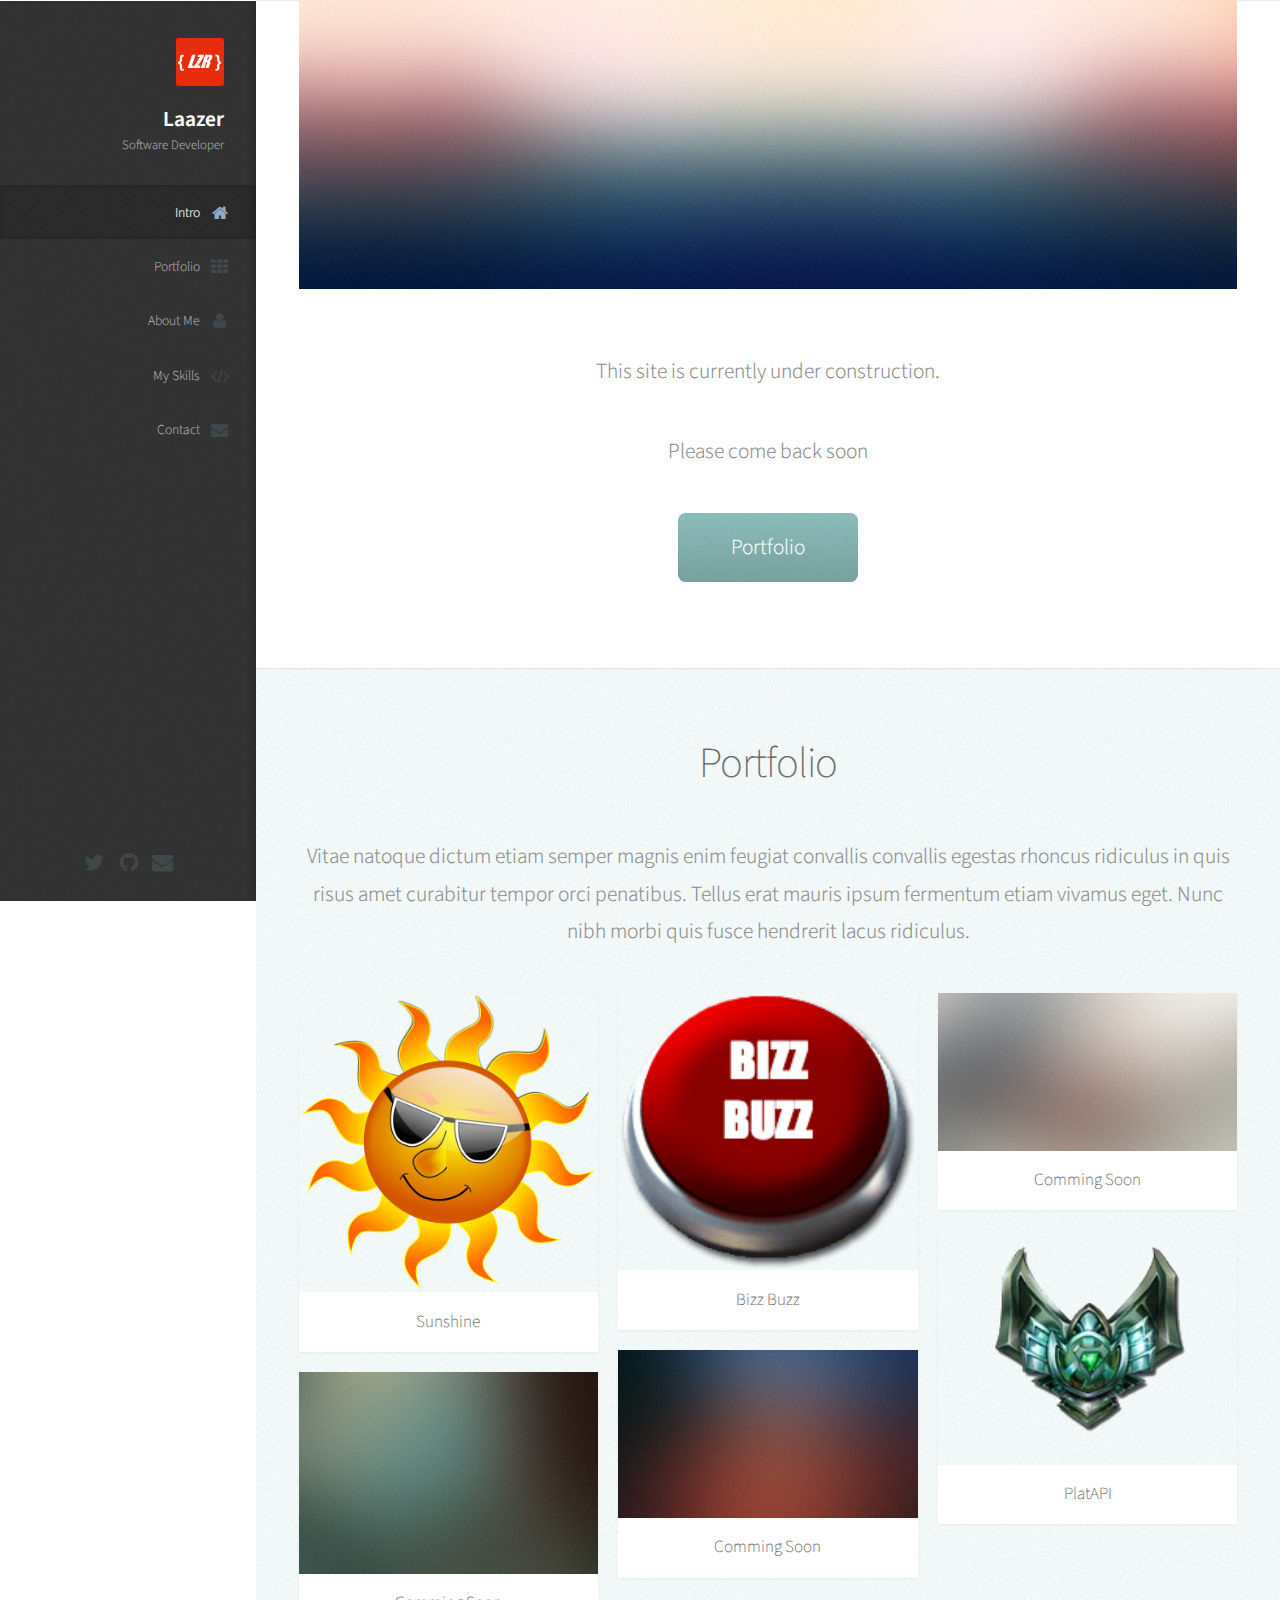
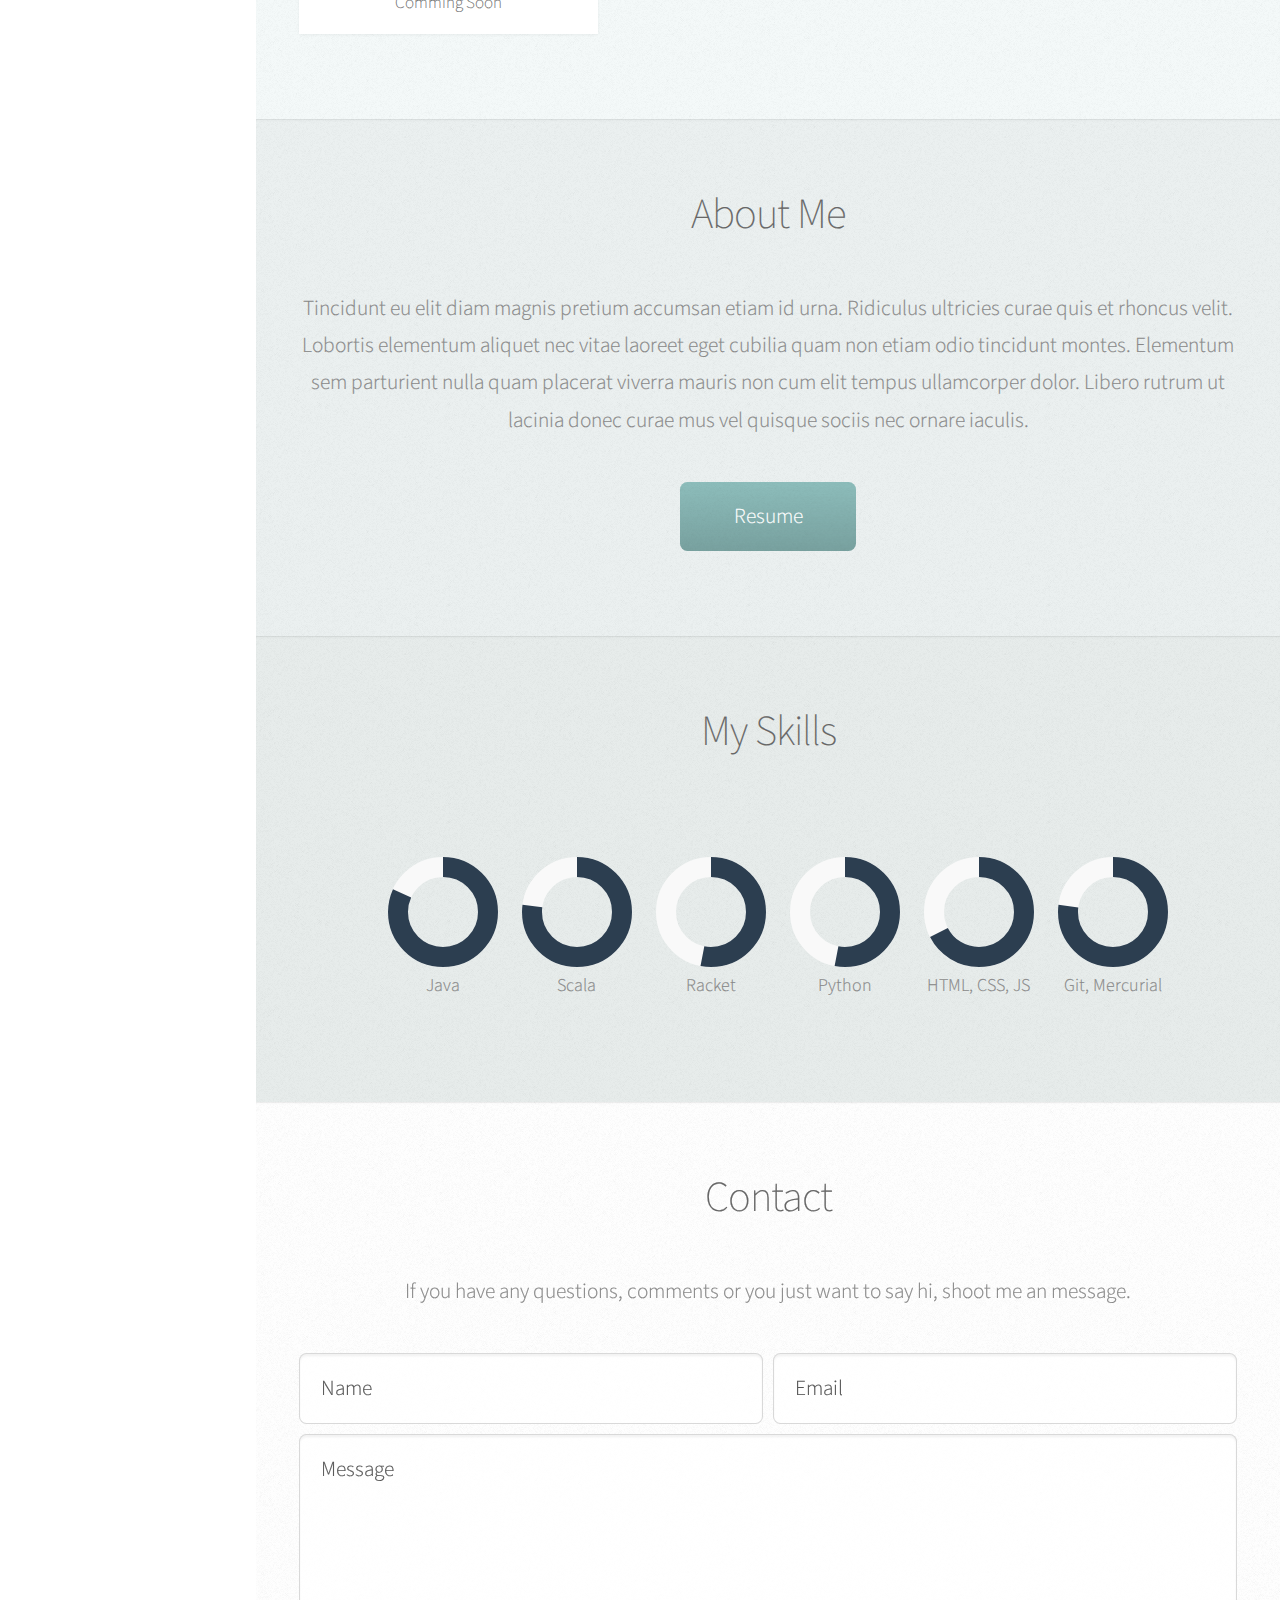
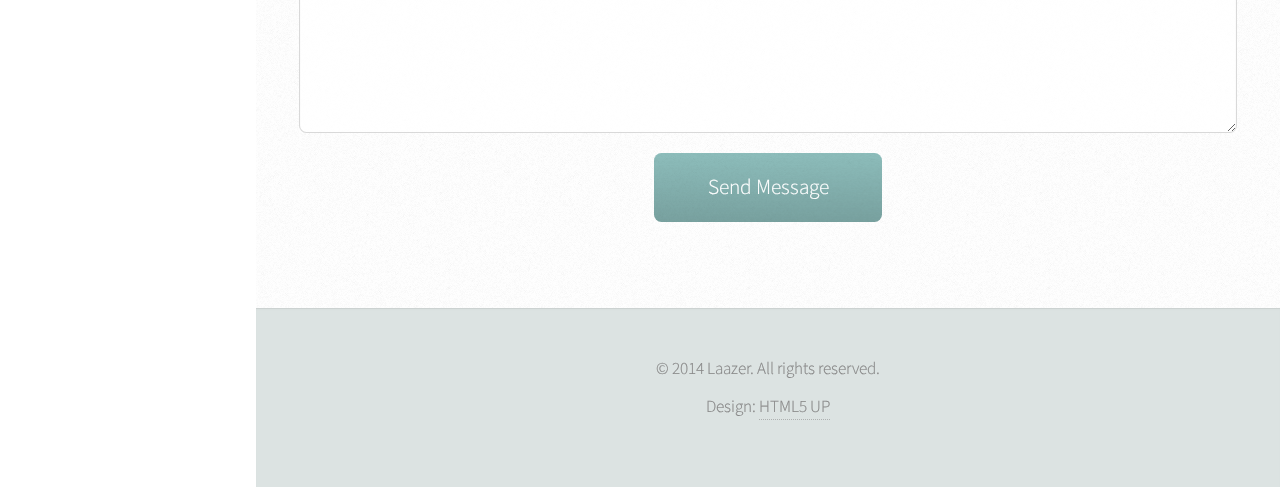
==== index.html @ 5ea866ec "u can buzz if u want to" ====
<!DOCTYPE HTML>
<html>
	<head>
		<title>laazer</title>
		<meta http-equiv="content-type" content="text/html; charset=utf-8" />
		<meta name="description" content="" />
		<meta name="keywords" content="" />
		<link href="http://fonts.googleapis.com/css?family=Source+Sans+Pro:200,300,400,600" rel="stylesheet" type="text/css" />
		<!--[if lte IE 8]><script src="js/html5shiv.js"></script><![endif]-->
		<script src="js/jquery.min.js"></script>
		<script src="js/skel.min.js"></script>
		<script src="js/skel-panels.min.js"></script>
		<script src="js/init.js"></script>
        <script src="js/replace.js"></script>
		<noscript>
			<link rel="stylesheet" href="css/skel-noscript.css" />
			<link rel="stylesheet" href="css/style.css" />
			<link rel="stylesheet" href="css/style-wide.css" />
		</noscript>
		<!--[if lte IE 9]><link rel="stylesheet" href="css/ie9.css" /><![endif]-->
		<!--[if lte IE 8]><link rel="stylesheet" href="css/ie8.css" /><![endif]-->
        <link rel="shortcut icon" href="images/lzr2-favicon.ico" >
	</head>
	<body>

		<!-- Header -->
			<div id="header" class="skel-panels-fixed">

				<div class="top">

					<!-- Logo -->
						<div id="logo">
							<span class="image avatar48"><img src="images/lzr2.png" alt="" /></span>
							<h1 id="title">Laazer</h1>
							<span class="byline">Software Developer</span>
						</div>

					<!-- Nav -->
						<nav id="nav">
							<!--
							
								Prologue's nav expects links in one of two formats:
								
								1. Hash link (scrolls to a different section within the page)
								
								   <li><a href="#foobar" id="foobar-link" class="skel-panels-ignoreHref"><span class="fa fa-whatever-icon-you-want">Foobar</span></a></li>

								2. Standard link (sends the user to another page/site)

								   <li><a href="http://foobar.tld"><span class="fa fa-whatever-icon-you-want">Foobar</span></a></li>
							
							-->
							<ul>
								<li><a href="#top" id="top-link" class="skel-panels-ignoreHref"><span class="fa fa-home">Intro</span></a></li>
								<li><a href="#portfolio" id="portfolio-link" class="skel-panels-ignoreHref"><span class="fa fa-th">Portfolio</span></a></li>
								<li><a href="#about" id="about-link" class="skel-panels-ignoreHref"><span class="fa fa-user">About Me</span></a></li>
                                <li><a href="#skillz" id="my-skills" class="skel-panels-ignoreHref"><span class="fa fa-code">My Skills</span></a></li>
								<li><a href="#contact" id="contact-link" class="skel-panels-ignoreHref"><span class="fa fa-envelope">Contact</span></a></li>
							</ul>
						</nav>
						
				</div>
				
				<div class="bottom">

					<!-- Social Icons -->
						<ul class="icons">
							<li><a href="https://twitter.com/laazer_dev" class="fa fa-twitter solo"><span>Twitter</span></a></li>
							<li><a href="#" class="fa fa-facebook solo" style="display:none;"><span>Facebook</span></a></li>
							<li><a href="https://github.com/laazer" class="fa fa-github solo"><span>Github</span></a></li>
							<li><a href="#" class="fa fa-envelope solo"><span>Email</span></a></li>
						</ul>
				
				</div>
			
			</div>

		<!-- Main -->
			<div id="main">
			
				<!-- Intro -->
					<section id="top" class="one">
						<div class="container">

							<a href="#" class="image featured"><img src="images/pic01.jpg" alt="" /></a>

							<header>
								This site is currently under construction.
							</header>
							
							<p>Please come back soon</p>

							<footer>
								<a href="#portfolio" class="button scrolly">Portfolio</a>
							</footer>

						</div>
					</section>
					
				<!-- Portfolio -->
					<section id="portfolio" class="two">
						<div class="container">
					
							<header>
								<h2>Portfolio</h2>
							</header>
							
							<p>Vitae natoque dictum etiam semper magnis enim feugiat convallis convallis
							egestas rhoncus ridiculus in quis risus amet curabitur tempor orci penatibus.
							Tellus erat mauris ipsum fermentum etiam vivamus eget. Nunc nibh morbi quis 
							fusce hendrerit lacus ridiculus.</p>
						
							<div class="row">
								<div class="4u">
									<article class="item">
										<a href="https://laazer.github.io/sunshine" class="image full"><img src="images/sunshineImage.png" alt="" /></a>
										<header>
											<h3>Sunshine</h3>
										</header>
									</article>
									<article class="item">
										<a href="#" class="image full"><img src="images/pic03.jpg" alt="" /></a>
										<header>
											<h3>Comming Soon</h3>
										</header>
									</article>
								</div>
								<div class="4u">
									<article class="item">
										<a href="https://laazer.github.io/bizzbuzz" class="image full"><img src="images/bbButton.png" alt="" /></a>
										<header>
											<h3>Bizz Buzz</h3>
										</header>
									</article>
									<article class="item">
										<a href="#" class="image full"><img src="images/pic05.jpg" alt="" /></a>
										<header>
											<h3>Comming Soon</h3>
										</header>
									</article>
								</div>
								<div class="4u">
									<article class="item">
										<a href="#" class="image full"><img src="images/pic06.jpg" alt="" /></a>
										<header>
											<h3>Comming Soon</h3>
										</header>
									</article>
									<article class="item">
										<a href="https://laazer.github.io/platapi" class="image full"><img src="images/platImage.png" alt="" /></a>
										<header>
											<h3>PlatAPI</h3>
										</header>
									</article>
								</div>
							</div>

						</div>
					</section>

				<!-- About Me -->
					<section id="about" class="three">
						<div class="container">

							<header>
								<h2 id="about-me-l">About Me</h2>
							</header>
<!--							<a href="#" class="image featured"><img src="images/pic08.jpg" alt="" /></a>-->
							<p>Tincidunt eu elit diam magnis pretium accumsan etiam id urna. Ridiculus 
							ultricies curae quis et rhoncus velit. Lobortis elementum aliquet nec vitae 
							laoreet eget cubilia quam non etiam odio tincidunt montes. Elementum sem 
							parturient nulla quam placerat viverra mauris non cum elit tempus ullamcorper 
							dolor. Libero rutrum ut lacinia donec curae mus vel quisque sociis nec 
							ornare iaculis.</p>
                            <a href="#" class="button submit">Resume</a>
						</div>
					</section>
                
			    <!-- Skills -->
                <section id=skillz class="four">
                    <header>
                        <h2 id="skills">My Skills</h2>
                    </header>
                    <div class="charts">
                        <span class="chart" id="java" data-percent="85">
                            <span class="skill-text">Java</span>
                        </span>
                        <span class="chart" id="Scala" data-percent="80">
                            <span class="skill-text">Scala</span>
                           
                        </span>
                        <span class="chart" id="racket" data-percent="55">
                            <span class="skill-text">Racket</span>
                            
                        </span>
                        <span class="chart" id="python" data-percent="55">
                            <span class="skill-text">Python</span>
                           
                        </span>
                        <span class="chart" id="html" data-percent="70">
                            <span class="skill-text">HTML, CSS, JS</span>
                            
                        </span>
                        <span class="chart" id="git" data-percent="80">
                            <span class="skill-text">Git, Mercurial</span>
                            
                        </span>
                        <script src="js/jquery.easypiechart.min.js"></script>
                        <script src="js/eatPie.js"></script>
                        <script src="js/fontSizer.js"></script>
                    </div>
                </section>
                
				<!-- Contact -->
					<section id="contact" class="five">
						<div class="container">

							<header>
								<h2>Contact</h2>
							</header>

							<p>If you have any questions, comments or you just want to say hi, shoot me an message.</p>
							
							<form method="post" action="#">
								<div class="row half">
									<div class="6u"><input type="text" class="text" name="name" placeholder="Name" /></div>
									<div class="6u"><input type="text" class="text" name="email" placeholder="Email" /></div>
								</div>
								<div class="row half">
									<div class="12u">
										<textarea name="message" placeholder="Message"></textarea>
									</div>
								</div>
								<div class="row">
									<div class="12u">
										<a href="#" class="button submit">Send Message</a>
									</div>
								</div>
							</form>

						</div>
					</section>
			
			</div>

		<!-- Footer -->
			<div id="footer">
				
				<!-- Copyright -->
					<div class="copyright">
						<p>&copy; 2014 Laazer. All rights reserved.</p>
						<ul class="menu">
							<li>Design: <a href="http://html5up.net">HTML5 UP</a></li>
						</ul>
					</div>
				
			</div>

	</body>
</html>
---- css/skel-noscript.css ----
/* Resets (http://meyerweb.com/eric/tools/css/reset/ | v2.0 | 20110126 | License: none (public domain)) */

	html,body,div,span,applet,object,iframe,h1,h2,h3,h4,h5,h6,p,blockquote,pre,a,abbr,acronym,address,big,cite,code,del,dfn,em,img,ins,kbd,q,s,samp,small,strike,strong,sub,sup,tt,var,b,u,i,center,dl,dt,dd,ol,ul,li,fieldset,form,label,legend,table,caption,tbody,tfoot,thead,tr,th,td,article,aside,canvas,details,embed,figure,figcaption,footer,header,hgroup,menu,nav,output,ruby,section,summary,time,mark,audio,video{margin:0;padding:0;border:0;font-size:100%;font:inherit;vertical-align:baseline;}article,aside,details,figcaption,figure,footer,header,hgroup,menu,nav,section{display:block;}body{line-height:1;}ol,ul{list-style:none;}blockquote,q{quotes:none;}blockquote:before,blockquote:after,q:before,q:after{content:'';content:none;}table{border-collapse:collapse;border-spacing:0;}body{-webkit-text-size-adjust:none}

/* Box Model */

	*, *:before, *:after {
		-moz-box-sizing: border-box;
		-webkit-box-sizing: border-box;
		-o-box-sizing: border-box;
		-ms-box-sizing: border-box;
		box-sizing: border-box;
	}

/* Container */

	body {
		min-width: 1200px;
	}

	.container {
		width: 1200px;
		margin-left: auto;
		margin-right: auto;
	}

	/* Modifiers */
	
		.container.small {
			width: 900px;
		}

		.container.big {
			width: 100%;
			max-width: 1500px;
			min-width: 1200px;
		}

/* Grid */

	/* Cells */

		.\31 2u { width: 100% }
		.\31 1u { width: 91.6666666667% }
		.\31 0u { width: 83.3333333333% }
		.\39 u { width: 75% }
		.\38 u { width: 66.6666666667% }
		.\37 u { width: 58.3333333333% }
		.\36 u { width: 50% }
		.\35 u { width: 41.6666666667% }
		.\34 u { width: 33.3333333333% }
		.\33 u { width: 25% }
		.\32 u { width: 16.6666666667% }
		.\31 u { width: 8.3333333333% }
		.\-11u { margin-left: 91.6666666667% }
		.\-10u { margin-left: 83.3333333333% }
		.\-9u { margin-left: 75% }
		.\-8u { margin-left: 66.6666666667% }
		.\-7u { margin-left: 58.3333333333% }
		.\-6u { margin-left: 50% }
		.\-5u { margin-left: 41.6666666667% }
		.\-4u { margin-left: 33.3333333333% }
		.\-3u { margin-left: 25% }
		.\-2u { margin-left: 16.6666666667% }
		.\-1u { margin-left: 8.3333333333% }

		.row > * {
			padding: 40px 0 0 40px;
			float: left;
			-moz-box-sizing: border-box;
			-webkit-box-sizing: border-box;
			-o-box-sizing: border-box;
			-ms-box-sizing: border-box;
			box-sizing: border-box;
		}

		.row + .row > * {
			padding-top: 40px;
		}

		.row {
			margin-left: -40px;
		}

	/* Rows */

		.row:after {
			content: '';
			display: block;
			clear: both;
			height: 0;
		}

		.row:first-child > * {
			padding-top: 0;
		}

		.row > * {
			padding-top: 0;
		}

		/* Modifiers */

			/* Flush */

				.row.flush {
					margin-left: 0;
				}

				.row.flush > * {
					padding: 0 !important;
				}

			/* Quarter */

				.row.quarter > * {
					padding: 10px 0 0 10px;
				}

				.row.quarter + .row.quarter > * {
					padding-top: 10px;
				}

				.row.quarter {
					margin-left: -10px;
				}

			/* Half */

				.row.half > * {
					padding: 20px 0 0 20px;
				}

				.row.half + .row.half > * {
					padding-top: 20px;
				}

				.row.half {
					margin-left: -20px;
				}

			/* One and (a) Half */

				.row.oneandhalf > * {
					padding: 60px 0 0 60px;
				}

				.row.oneandhalf + .row.oneandhalf > * {
					padding-top: 60px;
				}

				.row.oneandhalf {
					margin-left: -60px;
				}

			/* Double */

				.row.double > * {
					padding: 80px 0 0 80px;
				}

				.row.double + .row.double > * {
					padding-top: 80px;
				}

				.row.double {
					margin-left: -80px;
				}
---- css/style.css ----
@charset 'UTF-8';

@font-face{font-family:'FontAwesome';src:url('font/fontawesome-webfont.eot?v=4.0.1');src:url('font/fontawesome-webfont.eot?#iefix&v=4.0.1') format('embedded-opentype'),url('font/fontawesome-webfont.woff?v=4.0.1') format('woff'),url('font/fontawesome-webfont.ttf?v=4.0.1') format('truetype'),url('font/fontawesome-webfont.svg?v=4.0.1#fontawesomeregular') format('svg');font-weight:normal;font-style:normal}

/*
	Prologue 1.2 by HTML5 UP
	html5up.net | @n33co
	Free for personal and commercial use under the CCA 3.0 license (html5up.net/license)
*/

/*********************************************************************************/
/* Basic                                                                         */
/*********************************************************************************/

	body
	{
		background: #fff;
	}

	body,input,textarea,select
	{
		font-family: 'Source Sans Pro', sans-serif;
		font-size: 19pt;
		font-weight: 300;
		line-height: 1.75em;
		color: #888;
		-webkit-text-stroke: 0.15px;
	}

	h1,h2,h3,h4,h5,h6
	{
		font-weight: 200;
		color: #666;
		line-height: 1.5em;
	}
	
		h1 a, h2 a, h3 a, h4 a, h5 a, h6 a
		{
			color: inherit;
			text-decoration: none;
		}

		h1 strong, h2 strong, h3 strong, h4 strong, h5 strong, h6 strong
		{
			font-weight: 300;
		}
		
		h2
		{
			font-size: 2em;
			letter-spacing: -1px;
		}
		
			h2.alt
			{
				color: #888;
			}
			
			h2.alt strong
			{
				color: #666;
			}

		h3
		{
			font-size: 1.5em;
		}

	header
	{
		margin: 0 0 2em 0;
	}

	footer
	{
		margin: 2em 0 0 0;
	}

	strong, b
	{
		font-weight: 300;
		color: #666;
	}
	
	em, i
	{
		font-style: italic;
	}

	a
	{
		text-decoration: none;
		color: inherit;
		border-bottom: dotted 1px rgba(128,128,128,0.5);
		-moz-transition: color 0.35s ease-in-out, border-bottom-color 0.35s ease-in-out;
		-webkit-transition: color 0.35s ease-in-out, border-bottom-color 0.35s ease-in-out;
		-o-transition: color 0.35s ease-in-out, border-bottom-color 0.35s ease-in-out;
		-ms-transition: color 0.35s ease-in-out, border-bottom-color 0.35s ease-in-out;
		transition: color 0.35s ease-in-out, border-bottom-color 0.35s ease-in-out;
		outline: 0;
	}

		a:hover
		{
			color: #E27689;
			border-bottom-color: rgba(255,255,255,0);
		}

	sub
	{
		position: relative;
		top: 0.5em;
		font-size: 0.8em;
	}
	
	sup
	{
		position: relative;
		top: -0.5em;
		font-size: 0.8em;
	}
	
	hr
	{
		border: 0;
		border-top: solid 1px #ddd;
	}
	
	blockquote
	{
		border-left: solid 0.5em #ddd;
		padding: 1em 0 1em 2em;
		font-style: italic;
	}
	
	p, ul, ol, dl, table
	{
		margin-bottom: 2em;
	}

	br.clear
	{
		clear: both;
	}

	/* Sections/Articles */
	
		section,
		article
		{
			margin-bottom: 3em;
		}
		
		section > :last-child,
		article > :last-child,
		section > .container > :last-child,
		article > .container > :last-child
		{
			margin-bottom: 0;
		}

		section:last-child,
		article:last-child
		{
			margin-bottom: 0;
		}

		.row > section,
		.row > article
		{
			margin-bottom: 0;
		}

	/* Images */

		.image
		{
			display: inline-block;
			border: 0;
		}
		
			.image img
			{
				display: block;
				width: 100%;
			}
			
			.image.avatar48
			{
				width: 48px;
				height: 48px;
				background: #f00;
			}
			
				.image.avatar48 img
				{
					width: 48px;
					height: 48px;
                    border-radius: 5px;
				}

			.image.full
			{
				display: block;
				width: 100%;
			}
			
			.image.featured
			{
				display: block;
				width: 100%;
				margin: 0 0 2em 0;
			}
			
			.image.left
			{
				float: left;
				margin: 0 2em 2em 0;
			}
			
			.image.centered
			{
				display: block;
				margin: 0 0 2em 0;
			}

				.image.centered img
				{
					margin: 0 auto;
					width: auto;
				}

	/* Lists */

		ul.default
		{
			list-style: disc;
			padding-left: 1em;
		}
		
			ul.default li
			{
				padding-left: 0.5em;
			}		

		ul.icons
		{
			cursor: default;
		}	
		
			ul.icons li
			{
				display: inline-block;
			}
			
				ul.icons a
				{
					display: inline-block;
					width: 2em;
					height: 2em;
					line-height: 2em;
					text-align: center;
					border: 0;
				}

		ul.menu
		{
			cursor: default;
		}
		
			ul.menu li
			{
				display: inline-block;
				line-height: 1em;
				border-left: solid 1px rgba(128,128,128,0.35);
				padding: 0 0 0 0.5em;
				margin: 0 0 0 0.5em;
			}
			
			ul.menu li:first-child
			{
				border-left: 0;
				padding-left: 0;
				margin-left: 0;
			}

		ol.default
		{
			list-style: decimal;
			padding-left: 1.25em;
		}

			ol.default li
			{
				padding-left: 0.25em;
			}

	/* Forms */

		form
		{
		}
		
			form label
			{
				display: block;
				text-align: left;
				margin-bottom: 0.5em;
			}
		
			form input.text,
			form select,
			form textarea
			{
				position: relative;
				-webkit-appearance: none;
				display: block;
				border: 0;
				background: #fff;
				background: rgba(255,255,255,0.75);
				width: 100%;
				border-radius: 0.35em;
				padding: 0.75em 1em 0.75em 1em;
				box-shadow: inset 0 0.1em 0.1em 0 rgba(0,0,0,0.05);
				border: solid 1px rgba(0,0,0,0.15);
				-moz-transition: all 0.35s ease-in-out;
				-webkit-transition: all 0.35s ease-in-out;
				-o-transition: all 0.35s ease-in-out;
				-ms-transition: all 0.35s ease-in-out;
				transition: all 0.35s ease-in-out;
			}

				form input.text:hover,
				form select:hover,
				form textarea:hover
				{
				}

				form input.text:focus,
				form select:focus,
				form textarea:focus
				{
					box-shadow: 0 0 2px 1px #8ededc;
					background: #fff;
				}
				
				form textarea
				{
					min-height: 14em;
				}

				form .formerize-placeholder
				{
					color: #555 !important;
				}

				form ::-webkit-input-placeholder
				{
					color: #555 !important;
				}

				form :-moz-placeholder
				{
					color: #555 !important;
				}

				form ::-moz-placeholder
				{
					color: #555 !important;
				}

				form :-ms-input-placeholder
				{
					color: #555 !important;
				}

				form ::-moz-focus-inner
				{
					border: 0;
				}
			
	/* Tables */
	
		table
		{
			width: 100%;
		}
		
			table.default
			{
				width: 100%;
				text-align: left;
			}
			
				table.default tbody tr:nth-child(2n+2)
				{
					background: #f4f4f4;
				}
				
				table.default td
				{
					padding: 0.5em 1em 0.5em 1em;
				}
				
				table.default th
				{
					text-align: left;
					padding: 0.5em 1em 0.5em 1em;
					color: #fff;
					background: #222729 url('images/overlay.png');
				}
			
				table.default thead
				{
					background: #444;
					color: #fff;
				}
				
				table.default tfoot
				{
					background: #eee;
				}
				
				table.default tbody
				{
				}

	/* Buttons */
		
		.button
		{
			position: relative;
			display: inline-block;
			border-radius: 0.35em;
			color: #fff !important;
			text-decoration: none;
			padding: 0.75em 2.5em 0.75em 2.5em;
			background-color: #8ebebc;
			border: 0;
			cursor: pointer;
			background-image: -moz-linear-gradient(top, rgba(0,0,0,0), rgba(0,0,0,0.15)), url('images/overlay.png');
			background-image: -webkit-linear-gradient(top, rgba(0,0,0,0), rgba(0,0,0,0.15)), url('images/overlay.png');
			background-image: -o-linear-gradient(top, rgba(0,0,0,0), rgba(0,0,0,0.15)), url('images/overlay.png');
			background-image: -ms-linear-gradient(top, rgba(0,0,0,0), rgba(0,0,0,0.15)), url('images/overlay.png');
			background-image: linear-gradient(top, rgba(0,0,0,0), rgba(0,0,0,0.15)), url('images/overlay.png');			
			-moz-transition: background-color 0.35s ease-in-out;
			-webkit-transition: background-color 0.35s ease-in-out;
			-o-transition: background-color 0.35s ease-in-out;
			-ms-transition: background-color 0.35s ease-in-out;
			transition: background-color 0.35s ease-in-out;
		}

			.button:hover
			{
				background-color: #9ececc;
			}
			
			.button:active
			{
				background-color: #7eaeac;
			}
		
	/* Item */
	
		.item
		{
			box-shadow: 0 0.05em 0.15em 0 rgba(0,0,0,0.05);
			margin-bottom: 40px;
		}
		
			.item header
			{
				background: #fff;
				margin: 0;
				padding: 1em 0 1em 0;
				font-size: 0.8em;
			}

				.item header h3
				{
					font-size: 1em;
				}

/*********************************************************************************/
/* Icons                                                                         */
/* Powered by Font Awesome by Dave Gandy | http://fontawesome.io                 */
/* Licensed under the SIL OFL 1.1 (font), MIT (CSS)                              */
/*********************************************************************************/

	.fa
	{
		text-decoration: none;
	}

		.fa.solo
		{
		}
		
			.fa.solo span
			{
				display: none;
			}

		.fa:before
		{
			display:inline-block;
			font-family: FontAwesome;
			font-size: 1.25em;
			text-decoration: none;
			font-style: normal;
			font-weight: normal;
			line-height: 1;
			-webkit-font-smoothing:antialiased;
			-moz-osx-font-smoothing:grayscale;
		}

		.fa-lg{font-size:1.3333333333333333em;line-height:.75em;vertical-align:-15%}
		.fa-2x{font-size:2em}
		.fa-3x{font-size:3em}
		.fa-4x{font-size:4em}
		.fa-5x{font-size:5em}
		.fa-fw{width:1.2857142857142858em;text-align:center}
		.fa-ul{padding-left:0;margin-left:2.142857142857143em;list-style-type:none}.fa-ul>li{position:relative}
		.fa-li{position:absolute;left:-2.142857142857143em;width:2.142857142857143em;top:.14285714285714285em;text-align:center}.fa-li.fa-lg{left:-1.8571428571428572em}
		.fa-border{padding:.2em .25em .15em;border:solid .08em #eee;border-radius:.1em}
		.pull-right{float:right}
		.pull-left{float:left}
		.fa.pull-left{margin-right:.3em}
		.fa.pull-right{margin-left:.3em}
		.fa-spin{-webkit-animation:spin 2s infinite linear;-moz-animation:spin 2s infinite linear;-o-animation:spin 2s infinite linear;animation:spin 2s infinite linear}
		@-moz-keyframes spin{0%{-moz-transform:rotate(0deg)} 100%{-moz-transform:rotate(359deg)}}@-webkit-keyframes spin{0%{-webkit-transform:rotate(0deg)} 100%{-webkit-transform:rotate(359deg)}}@-o-keyframes spin{0%{-o-transform:rotate(0deg)} 100%{-o-transform:rotate(359deg)}}@-ms-keyframes spin{0%{-ms-transform:rotate(0deg)} 100%{-ms-transform:rotate(359deg)}}@keyframes spin{0%{transform:rotate(0deg)} 100%{transform:rotate(359deg)}}.fa-rotate-90{filter:progid:DXImageTransform.Microsoft.BasicImage(rotation=1);-webkit-transform:rotate(90deg);-moz-transform:rotate(90deg);-ms-transform:rotate(90deg);-o-transform:rotate(90deg);transform:rotate(90deg)}
		.fa-rotate-180{filter:progid:DXImageTransform.Microsoft.BasicImage(rotation=2);-webkit-transform:rotate(180deg);-moz-transform:rotate(180deg);-ms-transform:rotate(180deg);-o-transform:rotate(180deg);transform:rotate(180deg)}
		.fa-rotate-270{filter:progid:DXImageTransform.Microsoft.BasicImage(rotation=3);-webkit-transform:rotate(270deg);-moz-transform:rotate(270deg);-ms-transform:rotate(270deg);-o-transform:rotate(270deg);transform:rotate(270deg)}
		.fa-flip-horizontal{filter:progid:DXImageTransform.Microsoft.BasicImage(rotation=0, mirror=1);-webkit-transform:scale(-1, 1);-moz-transform:scale(-1, 1);-ms-transform:scale(-1, 1);-o-transform:scale(-1, 1);transform:scale(-1, 1)}
		.fa-flip-vertical{filter:progid:DXImageTransform.Microsoft.BasicImage(rotation=2, mirror=1);-webkit-transform:scale(1, -1);-moz-transform:scale(1, -1);-ms-transform:scale(1, -1);-o-transform:scale(1, -1);transform:scale(1, -1)}
		.fa-stack{position:relative;display:inline-block;width:2em;height:2em;line-height:2em;vertical-align:middle}
		.fa-stack-1x,.fa-stack-2x{position:absolute;left:0;width:100%;text-align:center}
		.fa-stack-1x{line-height:inherit}
		.fa-stack-2x{font-size:2em}
		.fa-inverse{color:#fff}
		.fa-glass:before{content:"\f000"}
		.fa-music:before{content:"\f001"}
		.fa-search:before{content:"\f002"}
		.fa-envelope-o:before{content:"\f003"}
		.fa-heart:before{content:"\f004"}
		.fa-star:before{content:"\f005"}
		.fa-star-o:before{content:"\f006"}
		.fa-user:before{content:"\f007"}
		.fa-film:before{content:"\f008"}
		.fa-th-large:before{content:"\f009"}
		.fa-th:before{content:"\f00a"}
		.fa-th-list:before{content:"\f00b"}
		.fa-check:before{content:"\f00c"}
		.fa-times:before{content:"\f00d"}
		.fa-search-plus:before{content:"\f00e"}
		.fa-search-minus:before{content:"\f010"}
		.fa-power-off:before{content:"\f011"}
		.fa-signal:before{content:"\f012"}
		.fa-gear:before,.fa-cog:before{content:"\f013"}
		.fa-trash-o:before{content:"\f014"}
		.fa-home:before{content:"\f015"}
		.fa-file-o:before{content:"\f016"}
		.fa-clock-o:before{content:"\f017"}
		.fa-road:before{content:"\f018"}
		.fa-download:before{content:"\f019"}
		.fa-arrow-circle-o-down:before{content:"\f01a"}
		.fa-arrow-circle-o-up:before{content:"\f01b"}
		.fa-inbox:before{content:"\f01c"}
		.fa-play-circle-o:before{content:"\f01d"}
		.fa-rotate-right:before,.fa-repeat:before{content:"\f01e"}
		.fa-refresh:before{content:"\f021"}
		.fa-list-alt:before{content:"\f022"}
		.fa-lock:before{content:"\f023"}
		.fa-flag:before{content:"\f024"}
		.fa-headphones:before{content:"\f025"}
		.fa-volume-off:before{content:"\f026"}
		.fa-volume-down:before{content:"\f027"}
		.fa-volume-up:before{content:"\f028"}
		.fa-qrcode:before{content:"\f029"}
		.fa-barcode:before{content:"\f02a"}
		.fa-tag:before{content:"\f02b"}
		.fa-tags:before{content:"\f02c"}
		.fa-book:before{content:"\f02d"}
		.fa-bookmark:before{content:"\f02e"}
		.fa-print:before{content:"\f02f"}
		.fa-camera:before{content:"\f030"}
		.fa-font:before{content:"\f031"}
		.fa-bold:before{content:"\f032"}
		.fa-italic:before{content:"\f033"}
		.fa-text-height:before{content:"\f034"}
		.fa-text-width:before{content:"\f035"}
		.fa-align-left:before{content:"\f036"}
		.fa-align-center:before{content:"\f037"}
		.fa-align-right:before{content:"\f038"}
		.fa-align-justify:before{content:"\f039"}
		.fa-list:before{content:"\f03a"}
		.fa-dedent:before,.fa-outdent:before{content:"\f03b"}
		.fa-indent:before{content:"\f03c"}
		.fa-video-camera:before{content:"\f03d"}
		.fa-picture-o:before{content:"\f03e"}
		.fa-pencil:before{content:"\f040"}
		.fa-map-marker:before{content:"\f041"}
		.fa-adjust:before{content:"\f042"}
		.fa-tint:before{content:"\f043"}
		.fa-edit:before,.fa-pencil-square-o:before{content:"\f044"}
		.fa-share-square-o:before{content:"\f045"}
		.fa-check-square-o:before{content:"\f046"}
		.fa-move:before{content:"\f047"}
		.fa-step-backward:before{content:"\f048"}
		.fa-fast-backward:before{content:"\f049"}
		.fa-backward:before{content:"\f04a"}
		.fa-play:before{content:"\f04b"}
		.fa-pause:before{content:"\f04c"}
		.fa-stop:before{content:"\f04d"}
		.fa-forward:before{content:"\f04e"}
		.fa-fast-forward:before{content:"\f050"}
		.fa-step-forward:before{content:"\f051"}
		.fa-eject:before{content:"\f052"}
		.fa-chevron-left:before{content:"\f053"}
		.fa-chevron-right:before{content:"\f054"}
		.fa-plus-circle:before{content:"\f055"}
		.fa-minus-circle:before{content:"\f056"}
		.fa-times-circle:before{content:"\f057"}
		.fa-check-circle:before{content:"\f058"}
		.fa-question-circle:before{content:"\f059"}
		.fa-info-circle:before{content:"\f05a"}
		.fa-crosshairs:before{content:"\f05b"}
		.fa-times-circle-o:before{content:"\f05c"}
		.fa-check-circle-o:before{content:"\f05d"}
		.fa-ban:before{content:"\f05e"}
		.fa-arrow-left:before{content:"\f060"}
		.fa-arrow-right:before{content:"\f061"}
		.fa-arrow-up:before{content:"\f062"}
		.fa-arrow-down:before{content:"\f063"}
		.fa-mail-forward:before,.fa-share:before{content:"\f064"}
		.fa-resize-full:before{content:"\f065"}
		.fa-resize-small:before{content:"\f066"}
		.fa-plus:before{content:"\f067"}
		.fa-minus:before{content:"\f068"}
		.fa-asterisk:before{content:"\f069"}
		.fa-exclamation-circle:before{content:"\f06a"}
		.fa-gift:before{content:"\f06b"}
		.fa-leaf:before{content:"\f06c"}
		.fa-fire:before{content:"\f06d"}
		.fa-eye:before{content:"\f06e"}
		.fa-eye-slash:before{content:"\f070"}
		.fa-warning:before,.fa-exclamation-triangle:before{content:"\f071"}
		.fa-plane:before{content:"\f072"}
		.fa-calendar:before{content:"\f073"}
		.fa-random:before{content:"\f074"}
		.fa-comment:before{content:"\f075"}
		.fa-magnet:before{content:"\f076"}
		.fa-chevron-up:before{content:"\f077"}
		.fa-chevron-down:before{content:"\f078"}
		.fa-retweet:before{content:"\f079"}
		.fa-shopping-cart:before{content:"\f07a"}
		.fa-folder:before{content:"\f07b"}
		.fa-folder-open:before{content:"\f07c"}
		.fa-resize-vertical:before{content:"\f07d"}
		.fa-resize-horizontal:before{content:"\f07e"}
		.fa-bar-chart-o:before{content:"\f080"}
		.fa-twitter-square:before{content:"\f081"}
		.fa-facebook-square:before{content:"\f082"}
		.fa-camera-retro:before{content:"\f083"}
		.fa-key:before{content:"\f084"}
		.fa-gears:before,.fa-cogs:before{content:"\f085"}
		.fa-comments:before{content:"\f086"}
		.fa-thumbs-o-up:before{content:"\f087"}
		.fa-thumbs-o-down:before{content:"\f088"}
		.fa-star-half:before{content:"\f089"}
		.fa-heart-o:before{content:"\f08a"}
		.fa-sign-out:before{content:"\f08b"}
		.fa-linkedin-square:before{content:"\f08c"}
		.fa-thumb-tack:before{content:"\f08d"}
		.fa-external-link:before{content:"\f08e"}
		.fa-sign-in:before{content:"\f090"}
		.fa-trophy:before{content:"\f091"}
		.fa-github-square:before{content:"\f092"}
		.fa-upload:before{content:"\f093"}
		.fa-lemon-o:before{content:"\f094"}
		.fa-phone:before{content:"\f095"}
		.fa-square-o:before{content:"\f096"}
		.fa-bookmark-o:before{content:"\f097"}
		.fa-phone-square:before{content:"\f098"}
		.fa-twitter:before{content:"\f099"}
		.fa-facebook:before{content:"\f09a"}
		.fa-github:before{content:"\f09b"}
		.fa-unlock:before{content:"\f09c"}
		.fa-credit-card:before{content:"\f09d"}
		.fa-rss:before{content:"\f09e"}
		.fa-hdd-o:before{content:"\f0a0"}
		.fa-bullhorn:before{content:"\f0a1"}
		.fa-bell:before{content:"\f0f3"}
		.fa-certificate:before{content:"\f0a3"}
		.fa-hand-o-right:before{content:"\f0a4"}
		.fa-hand-o-left:before{content:"\f0a5"}
		.fa-hand-o-up:before{content:"\f0a6"}
		.fa-hand-o-down:before{content:"\f0a7"}
		.fa-arrow-circle-left:before{content:"\f0a8"}
		.fa-arrow-circle-right:before{content:"\f0a9"}
		.fa-arrow-circle-up:before{content:"\f0aa"}
		.fa-arrow-circle-down:before{content:"\f0ab"}
		.fa-globe:before{content:"\f0ac"}
		.fa-wrench:before{content:"\f0ad"}
		.fa-tasks:before{content:"\f0ae"}
		.fa-filter:before{content:"\f0b0"}
		.fa-briefcase:before{content:"\f0b1"}
		.fa-fullscreen:before{content:"\f0b2"}
		.fa-group:before{content:"\f0c0"}
		.fa-chain:before,.fa-link:before{content:"\f0c1"}
		.fa-cloud:before{content:"\f0c2"}
		.fa-flask:before{content:"\f0c3"}
		.fa-cut:before,.fa-scissors:before{content:"\f0c4"}
		.fa-copy:before,.fa-files-o:before{content:"\f0c5"}
		.fa-paperclip:before{content:"\f0c6"}
		.fa-save:before,.fa-floppy-o:before{content:"\f0c7"}
		.fa-square:before{content:"\f0c8"}
		.fa-reorder:before{content:"\f0c9"}
		.fa-list-ul:before{content:"\f0ca"}
		.fa-list-ol:before{content:"\f0cb"}
		.fa-strikethrough:before{content:"\f0cc"}
		.fa-underline:before{content:"\f0cd"}
		.fa-table:before{content:"\f0ce"}
		.fa-magic:before{content:"\f0d0"}
		.fa-truck:before{content:"\f0d1"}
		.fa-pinterest:before{content:"\f0d2"}
		.fa-pinterest-square:before{content:"\f0d3"}
		.fa-google-plus-square:before{content:"\f0d4"}
		.fa-google-plus:before{content:"\f0d5"}
		.fa-money:before{content:"\f0d6"}
		.fa-caret-down:before{content:"\f0d7"}
		.fa-caret-up:before{content:"\f0d8"}
		.fa-caret-left:before{content:"\f0d9"}
		.fa-caret-right:before{content:"\f0da"}
		.fa-columns:before{content:"\f0db"}
		.fa-unsorted:before,.fa-sort:before{content:"\f0dc"}
		.fa-sort-down:before,.fa-sort-asc:before{content:"\f0dd"}
		.fa-sort-up:before,.fa-sort-desc:before{content:"\f0de"}
		.fa-envelope:before{content:"\f0e0"}
		.fa-linkedin:before{content:"\f0e1"}
		.fa-rotate-left:before,.fa-undo:before{content:"\f0e2"}
		.fa-legal:before,.fa-gavel:before{content:"\f0e3"}
		.fa-dashboard:before,.fa-tachometer:before{content:"\f0e4"}
		.fa-comment-o:before{content:"\f0e5"}
		.fa-comments-o:before{content:"\f0e6"}
		.fa-flash:before,.fa-bolt:before{content:"\f0e7"}
		.fa-sitemap:before{content:"\f0e8"}
		.fa-umbrella:before{content:"\f0e9"}
		.fa-paste:before,.fa-clipboard:before{content:"\f0ea"}
		.fa-lightbulb-o:before{content:"\f0eb"}
		.fa-exchange:before{content:"\f0ec"}
		.fa-cloud-download:before{content:"\f0ed"}
		.fa-cloud-upload:before{content:"\f0ee"}
		.fa-user-md:before{content:"\f0f0"}
		.fa-stethoscope:before{content:"\f0f1"}
		.fa-suitcase:before{content:"\f0f2"}
		.fa-bell-o:before{content:"\f0a2"}
		.fa-coffee:before{content:"\f0f4"}
		.fa-cutlery:before{content:"\f0f5"}
		.fa-file-text-o:before{content:"\f0f6"}
		.fa-building:before{content:"\f0f7"}
		.fa-hospital:before{content:"\f0f8"}
		.fa-ambulance:before{content:"\f0f9"}
		.fa-medkit:before{content:"\f0fa"}
		.fa-fighter-jet:before{content:"\f0fb"}
		.fa-beer:before{content:"\f0fc"}
		.fa-h-square:before{content:"\f0fd"}
		.fa-plus-square:before{content:"\f0fe"}
		.fa-angle-double-left:before{content:"\f100"}
		.fa-angle-double-right:before{content:"\f101"}
		.fa-angle-double-up:before{content:"\f102"}
		.fa-angle-double-down:before{content:"\f103"}
		.fa-angle-left:before{content:"\f104"}
		.fa-angle-right:before{content:"\f105"}
		.fa-angle-up:before{content:"\f106"}
		.fa-angle-down:before{content:"\f107"}
		.fa-desktop:before{content:"\f108"}
		.fa-laptop:before{content:"\f109"}
		.fa-tablet:before{content:"\f10a"}
		.fa-mobile-phone:before,.fa-mobile:before{content:"\f10b"}
		.fa-circle-o:before{content:"\f10c"}
		.fa-quote-left:before{content:"\f10d"}
		.fa-quote-right:before{content:"\f10e"}
		.fa-spinner:before{content:"\f110"}
		.fa-circle:before{content:"\f111"}
		.fa-mail-reply:before,.fa-reply:before{content:"\f112"}
		.fa-github-alt:before{content:"\f113"}
		.fa-folder-o:before{content:"\f114"}
		.fa-folder-open-o:before{content:"\f115"}
		.fa-expand-o:before{content:"\f116"}
		.fa-collapse-o:before{content:"\f117"}
		.fa-smile-o:before{content:"\f118"}
		.fa-frown-o:before{content:"\f119"}
		.fa-meh-o:before{content:"\f11a"}
		.fa-gamepad:before{content:"\f11b"}
		.fa-keyboard-o:before{content:"\f11c"}
		.fa-flag-o:before{content:"\f11d"}
		.fa-flag-checkered:before{content:"\f11e"}
		.fa-terminal:before{content:"\f120"}
		.fa-code:before{content:"\f121"}
		.fa-reply-all:before{content:"\f122"}
		.fa-mail-reply-all:before{content:"\f122"}
		.fa-star-half-empty:before,.fa-star-half-full:before,.fa-star-half-o:before{content:"\f123"}
		.fa-location-arrow:before{content:"\f124"}
		.fa-crop:before{content:"\f125"}
		.fa-code-fork:before{content:"\f126"}
		.fa-unlink:before,.fa-chain-broken:before{content:"\f127"}
		.fa-question:before{content:"\f128"}
		.fa-info:before{content:"\f129"}
		.fa-exclamation:before{content:"\f12a"}
		.fa-superscript:before{content:"\f12b"}
		.fa-subscript:before{content:"\f12c"}
		.fa-eraser:before{content:"\f12d"}
		.fa-puzzle-piece:before{content:"\f12e"}
		.fa-microphone:before{content:"\f130"}
		.fa-microphone-slash:before{content:"\f131"}
		.fa-shield:before{content:"\f132"}
		.fa-calendar-o:before{content:"\f133"}
		.fa-fire-extinguisher:before{content:"\f134"}
		.fa-rocket:before{content:"\f135"}
		.fa-maxcdn:before{content:"\f136"}
		.fa-chevron-circle-left:before{content:"\f137"}
		.fa-chevron-circle-right:before{content:"\f138"}
		.fa-chevron-circle-up:before{content:"\f139"}
		.fa-chevron-circle-down:before{content:"\f13a"}
		.fa-html5:before{content:"\f13b"}
		.fa-css3:before{content:"\f13c"}
		.fa-anchor:before{content:"\f13d"}
		.fa-unlock-o:before{content:"\f13e"}
		.fa-bullseye:before{content:"\f140"}
		.fa-ellipsis-horizontal:before{content:"\f141"}
		.fa-ellipsis-vertical:before{content:"\f142"}
		.fa-rss-square:before{content:"\f143"}
		.fa-play-circle:before{content:"\f144"}
		.fa-ticket:before{content:"\f145"}
		.fa-minus-square:before{content:"\f146"}
		.fa-minus-square-o:before{content:"\f147"}
		.fa-level-up:before{content:"\f148"}
		.fa-level-down:before{content:"\f149"}
		.fa-check-square:before{content:"\f14a"}
		.fa-pencil-square:before{content:"\f14b"}
		.fa-external-link-square:before{content:"\f14c"}
		.fa-share-square:before{content:"\f14d"}
		.fa-compass:before{content:"\f14e"}
		.fa-toggle-down:before,.fa-caret-square-o-down:before{content:"\f150"}
		.fa-toggle-up:before,.fa-caret-square-o-up:before{content:"\f151"}
		.fa-toggle-right:before,.fa-caret-square-o-right:before{content:"\f152"}
		.fa-euro:before,.fa-eur:before{content:"\f153"}
		.fa-gbp:before{content:"\f154"}
		.fa-dollar:before,.fa-usd:before{content:"\f155"}
		.fa-rupee:before,.fa-inr:before{content:"\f156"}
		.fa-cny:before,.fa-rmb:before,.fa-yen:before,.fa-jpy:before{content:"\f157"}
		.fa-ruble:before,.fa-rouble:before,.fa-rub:before{content:"\f158"}
		.fa-won:before,.fa-krw:before{content:"\f159"}
		.fa-bitcoin:before,.fa-btc:before{content:"\f15a"}
		.fa-file:before{content:"\f15b"}
		.fa-file-text:before{content:"\f15c"}
		.fa-sort-alpha-asc:before{content:"\f15d"}
		.fa-sort-alpha-desc:before{content:"\f15e"}
		.fa-sort-amount-asc:before{content:"\f160"}
		.fa-sort-amount-desc:before{content:"\f161"}
		.fa-sort-numeric-asc:before{content:"\f162"}
		.fa-sort-numeric-desc:before{content:"\f163"}
		.fa-thumbs-up:before{content:"\f164"}
		.fa-thumbs-down:before{content:"\f165"}
		.fa-youtube-square:before{content:"\f166"}
		.fa-youtube:before{content:"\f167"}
		.fa-xing:before{content:"\f168"}
		.fa-xing-square:before{content:"\f169"}
		.fa-youtube-play:before{content:"\f16a"}
		.fa-dropbox:before{content:"\f16b"}
		.fa-stack-overflow:before{content:"\f16c"}
		.fa-instagram:before{content:"\f16d"}
		.fa-flickr:before{content:"\f16e"}
		.fa-adn:before{content:"\f170"}
		.fa-bitbucket:before{content:"\f171"}
		.fa-bitbucket-square:before{content:"\f172"}
		.fa-tumblr:before{content:"\f173"}
		.fa-tumblr-square:before{content:"\f174"}
		.fa-long-arrow-down:before{content:"\f175"}
		.fa-long-arrow-up:before{content:"\f176"}
		.fa-long-arrow-left:before{content:"\f177"}
		.fa-long-arrow-right:before{content:"\f178"}
		.fa-apple:before{content:"\f179"}
		.fa-windows:before{content:"\f17a"}
		.fa-android:before{content:"\f17b"}
		.fa-linux:before{content:"\f17c"}
		.fa-dribbble:before{content:"\f17d"}
		.fa-skype:before{content:"\f17e"}
		.fa-foursquare:before{content:"\f180"}
		.fa-trello:before{content:"\f181"}
		.fa-female:before{content:"\f182"}
		.fa-male:before{content:"\f183"}
		.fa-gittip:before{content:"\f184"}
		.fa-sun-o:before{content:"\f185"}
		.fa-moon-o:before{content:"\f186"}
		.fa-archive:before{content:"\f187"}
		.fa-bug:before{content:"\f188"}
		.fa-vk:before{content:"\f189"}
		.fa-weibo:before{content:"\f18a"}
		.fa-renren:before{content:"\f18b"}
		.fa-pagelines:before{content:"\f18c"}
		.fa-stack-exchange:before{content:"\f18d"}
		.fa-arrow-circle-o-right:before{content:"\f18e"}
		.fa-arrow-circle-o-left:before{content:"\f190"}
		.fa-toggle-left:before,.fa-caret-square-o-left:before{content:"\f191"}
		.fa-dot-circle-o:before{content:"\f192"}
		.fa-wheelchair:before{content:"\f193"}
		.fa-vimeo-square:before{content:"\f194"}
		.fa-turkish-lira:before,.fa-try:before{content:"\f195"}

/*********************************************************************************/
/* Header                                                                        */
/*********************************************************************************/
	
	#header
	{
		position: fixed;
		top: 0;
		left: 0;
		width: 375px;
		height: 100%;
		color: #fff;
		background: #333333 url('images/overlay.png');
		box-shadow: inset -0.25em 0 0.25em 0 rgba(0,0,0,0.125);
		text-align: right;
	}
	
		#header .top
		{
			position: absolute;
			left: 0;
			top: 0;
			width: 100%;
		}
	
		#header .bottom
		{
			position: absolute;
			left: 0;
			bottom: 0;
			width: 100%;
		}

		#header .icons
		{
			font-size: 0.8em;
			margin: 0 0 1em 0;
			text-align: center;
		}
		
			#header .icons a
			{
				color: #41484c;
				-moz-transition: color 0.35s ease-in-out;
				-webkit-transition: color 0.35s ease-in-out;
				-o-transition: color 0.35s ease-in-out;
				-ms-transition: color 0.35s ease-in-out;
				transition: color 0.35s ease-in-out;
			}
			
				#header .icons a:hover
				{
					color: #fff;
				}

	#logo
	{
		position: relative;
		margin: 1.75em 1.5em 1.5em 1.5em;
		min-height: 48px;
		cursor: default;
	}
	
		#logo h1
		{
			position: relative;
			color: #fff;
			font-weight: 600;
			font-size: 1em;
			line-height: 1em;
		}
	
		#logo .byline
		{
			position: relative;
			display: block;
			font-size: 0.6em;
			color: rgba(255,255,255,0.5);
			line-height: 1.25em;
			margin: 0.5em 0 0 0;
		}
		
		#logo .image
		{
			position: absolute;
			left: 0;
			top: 0;
		}
	
	#nav
	{
	}
	
		#nav ul
		{
		}
		
			#nav ul li
			{
			}
			
				#nav ul li a
				{
					display: block;
					padding: 0.5em 1.5em 0.5em 1.5em;
					color: rgba(255,255,255,0.5);
					text-decoration: none;
					outline: 0;
					border: 0;
					-moz-transition: none;
					-webkit-transition: none;
					-o-transition: none;
					-ms-transition: none;
					transition: none;
				}
				
					#nav ul li a span
					{
						position: relative;
						display: block;
						font-size: 0.8em;
					}
					
						#nav ul li a span:before
						{
							position: absolute;
							left: 0;
							color: #41484c;
							text-align: center;
							width: 1.25em;
							line-height: 1.75em;
						}

					#nav ul li a.active
					{
						background: rgba(0,0,0,0.15);
						box-shadow: inset 0 0 0.25em 0 rgba(0,0,0,0.125);
						color: #fff;
					}

						#nav ul li a.active span
						{
						}

							#nav ul li a.active span:before
							{
								color: #91ACC8;
							}

/*********************************************************************************/
/* Footer                                                                        */
/*********************************************************************************/
	
	#footer
	{
		margin-left: 375px;
		text-align: center;
		background-color: #dce3e2;
		padding: 3em 0 4em 0;
		box-shadow: inset 0 1px 0 0 rgba(0,0,0,0.05), inset 0 0.1em 0.1em 0 rgba(0,0,0,0.025);
		font-size: 0.8em;
	}

		#footer .copyright
		{
			line-height: 1.25em;
		}
		
			#footer .copyright p
			{
				margin: 0 0 1em 0;
			}

			#footer .copyright .menu
			{
				margin: 0;
			}

/*********************************************************************************/
/* Main                                                                          */
/*********************************************************************************/

	#main
	{
		margin-left: 375px;
	}
	
		#main > section
		{
			margin: 0;
			overflow: hidden;
			padding: 3em 0 4em 0;
			box-shadow: inset 0 1px 0 0 rgba(0,0,0,0.05), inset 0 0.1em 0.1em 0 rgba(0,0,0,0.025);
			text-align: center;
			background-image: url('images/overlay.png');
		}
	
		#main > section.one
		{
			background: #fff;
			padding-top: 0;
		}
	
			#main > section.one .image.featured
			{
				margin-bottom: 3em;
			}
	
		#main > section.two
		{
			background-color: #f5fafa;
		}
	
		#main > section.three
		{
			background-color: #ecf1f1;
		}
	
		#main > section.four
		{
			background-color: #e8edec;
		}
/*********************************************
Pie Chart
*********************************************/
#skillz .chart {
  position: relative;
  display: inline-block;
  width: 110px;
  height: 110px;
  margin: 50px 0px 50px 20px;    
  text-align: center;
}

#skillz .chart canvas {
  position: absolute;
  top: 0;
  left: 0;
}

#skillz .percent {
  display: inline-block;
  line-height: 110px;
  z-index: 2;
}

#skillz .percent:after {
  content: '';
  margin-left: 0.1em;
  font-size: .8em;
}

#skillz .angular {
  margin-top: 100px;
}
#skillz .angular .chart {
  margin-top: 0;
}

#skillz .chart .skill-text {
    display: inline-block;
    margin-top: 110px;
    margin-left: -8px;
    width: 125px;
    font-size: 18px;
    z-index: 2;
}
---- css/style-wide.css ----
/*
	Prologue 1.2 by HTML5 UP
	html5up.net | @n33co
	Free for personal and commercial use under the CCA 3.0 license (html5up.net/license)
*/

/*********************************************************************************/
/* Basic                                                                         */
/*********************************************************************************/

	body,input,textarea,select
	{
		font-size: 17pt;
	}
	
/*********************************************************************************/
/* Header                                                                        */
/*********************************************************************************/

	#header
	{
		width: 300px;
	}
	
/*********************************************************************************/
/* Footer                                                                        */
/*********************************************************************************/

	#footer
	{
		margin-left: 300px;
	}
	
/*********************************************************************************/
/* Main                                                                          */
/*********************************************************************************/

	#main
	{
		margin-left: 300px;
	}
---- css/ie9.css ----
/*
	Prologue 1.2 by HTML5 UP
	html5up.net | @n33co
	Free for personal and commercial use under the CCA 3.0 license (html5up.net/license)
*/

/*********************************************************************************/
/* Basic                                                                         */
/*********************************************************************************/

	/* Buttons */
		
		.button
		{
			background-image: url('images/ie9/button.svg');
		}
---- css/ie8.css ----
/*
	Prologue 1.2 by HTML5 UP
	html5up.net | @n33co
	Free for personal and commercial use under the CCA 3.0 license (html5up.net/license)
*/

/*********************************************************************************/
/* Basic                                                                         */
/*********************************************************************************/

	/* Forms */

		form
		{
		}
		
			form input.text,
			form select,
			form textarea
			{
				-ms-behavior: url('css/PIE.htc');
			}
			
	/* Buttons */
		
		.button
		{
			-ms-behavior: url('css/PIE.htc');
		}
		
/*********************************************************************************/
/* Header                                                                        */
/*********************************************************************************/

	#nav
	{
	}
	
		#nav ul
		{
		}
		
			#nav ul li
			{
			}
			
				#nav ul li a
				{
					color: #888;
				}

					#nav ul li a.active
					{
						background: #1C2022;
					}

/*********************************************************************************/
/* Side Panel                                                                    */
/*********************************************************************************/

	#sidePanelToggle
	{
	}
	
		#sidePanelToggle .toggle
		{
			background-color: #888;
		}
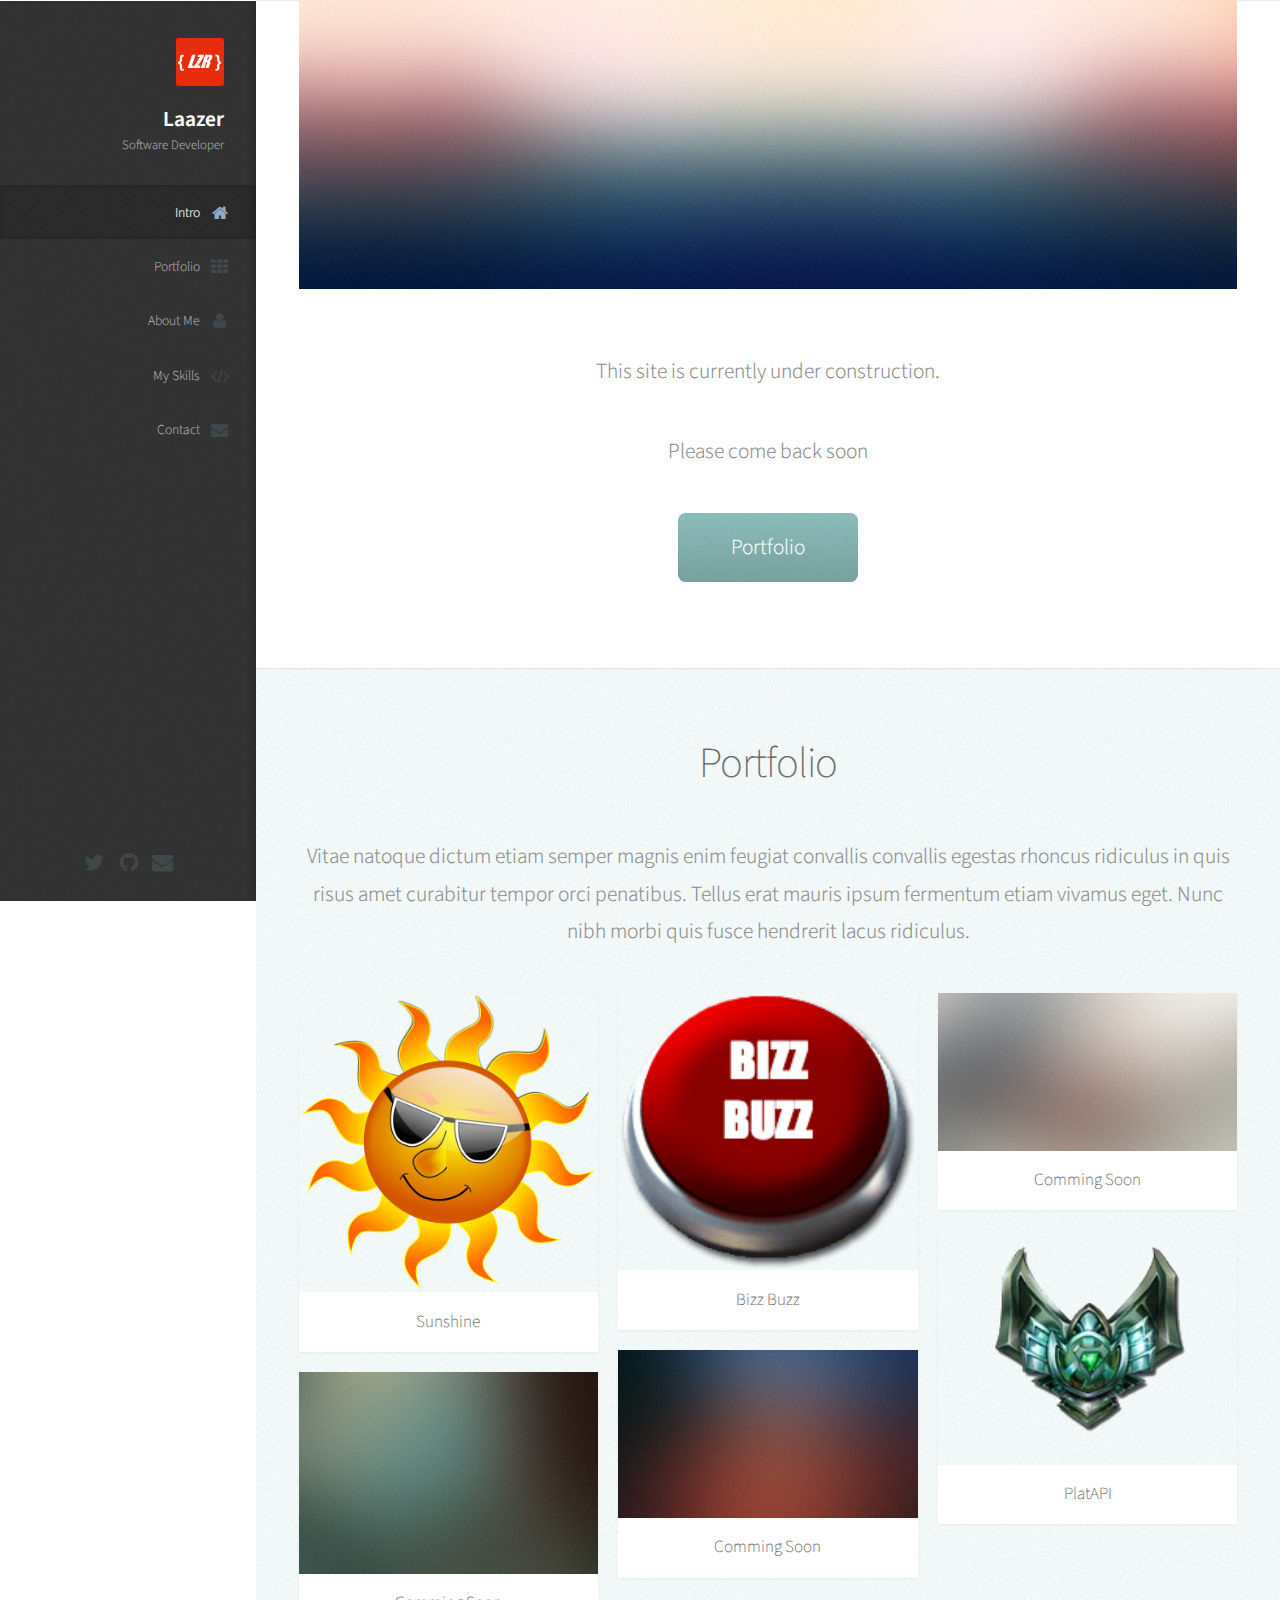
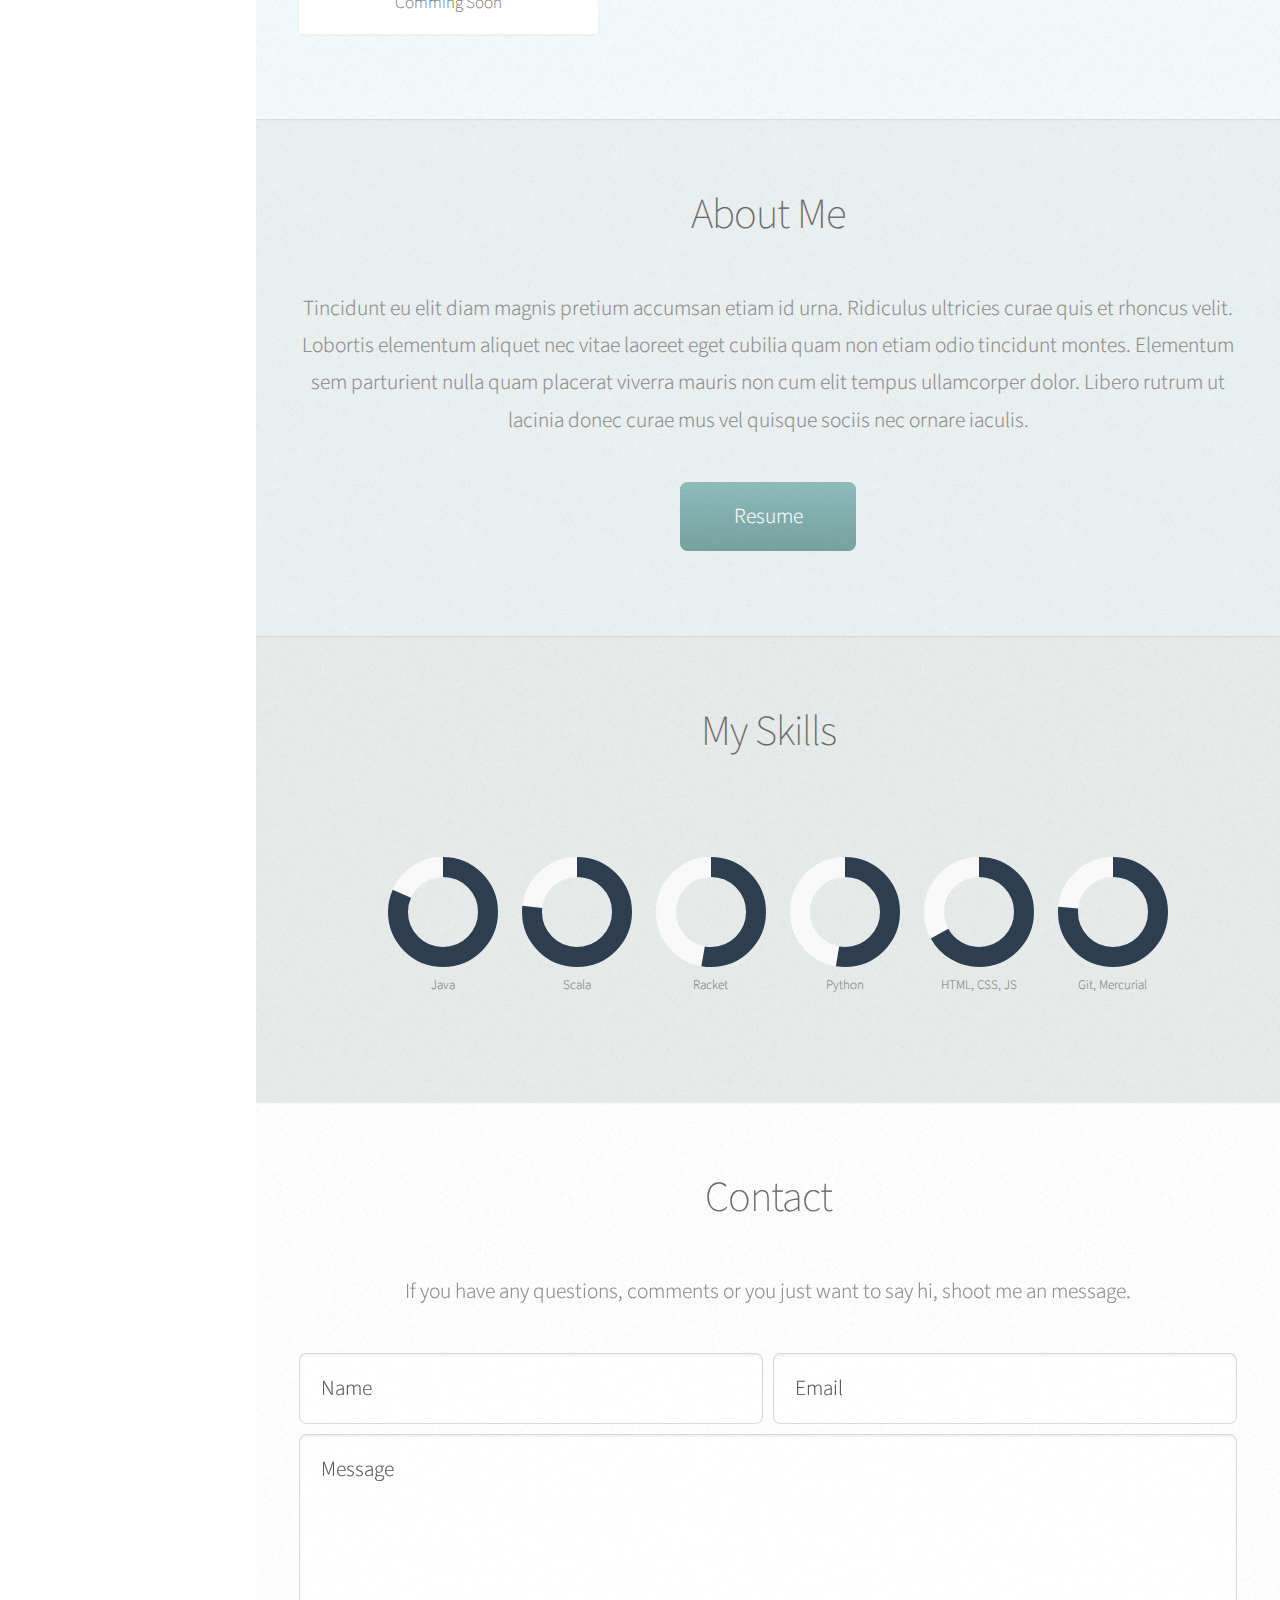
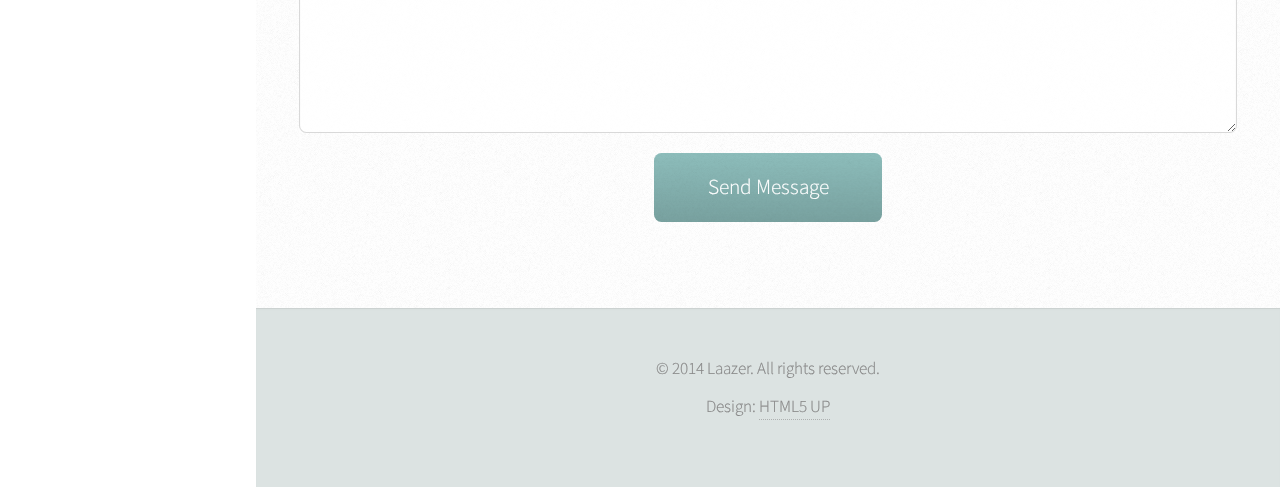
==== commit 1996743b: "Update index.html" ====
--- a/index.html
+++ b/index.html
@@ -178,6 +178,7 @@
                 
 			    <!-- Skills -->
                 <section id=skillz class="four">
+                	<div class="container">
                     <header>
                         <h2 id="skills">My Skills</h2>
                     </header>
@@ -208,6 +209,7 @@
                         <script src="js/jquery.easypiechart.min.js"></script>
                         <script src="js/eatPie.js"></script>
                         <script src="js/fontSizer.js"></script>
+                    </div>
                     </div>
                 </section>
                 
--- a/css/style.css
+++ b/css/style.css
@@ -1173,6 +1173,6 @@
     margin-top: 110px;
     margin-left: -8px;
     width: 125px;
-    font-size: 18px;
+    font-size: 13px;
     z-index: 2;
-}+}
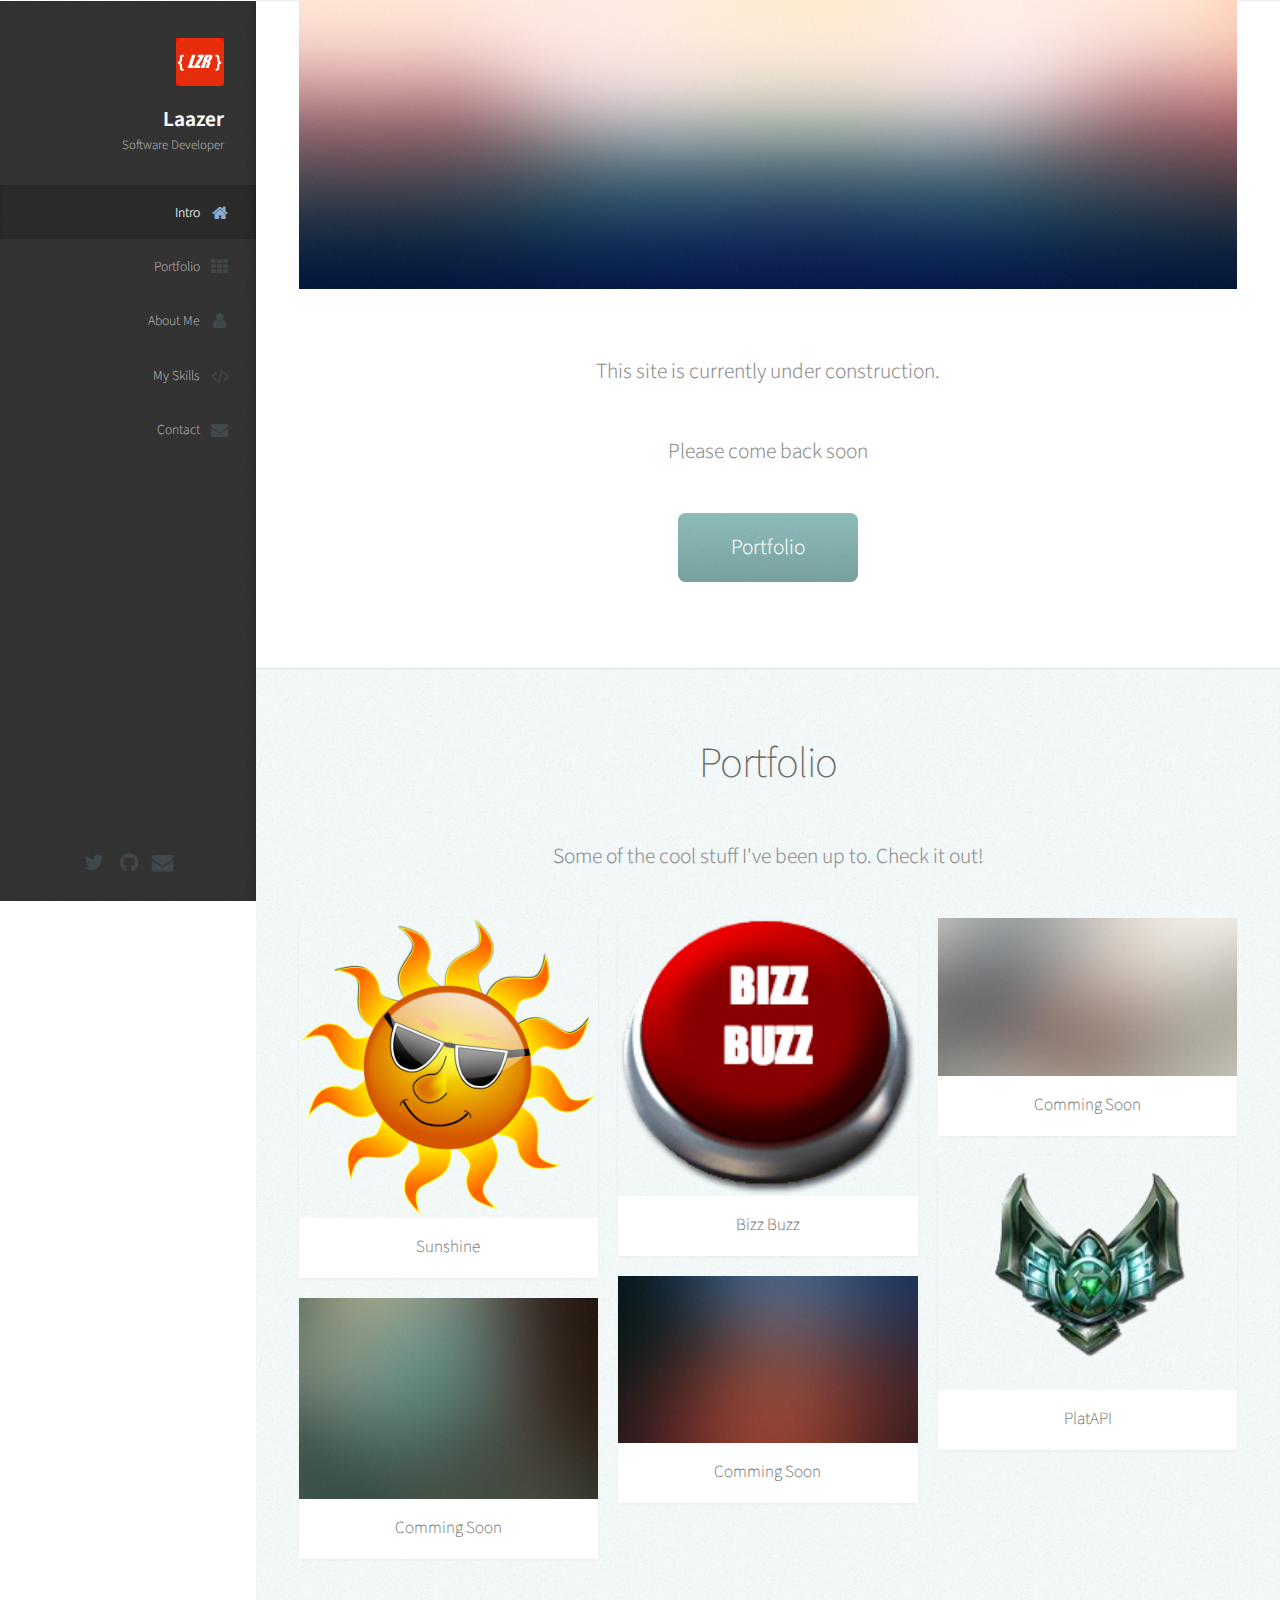
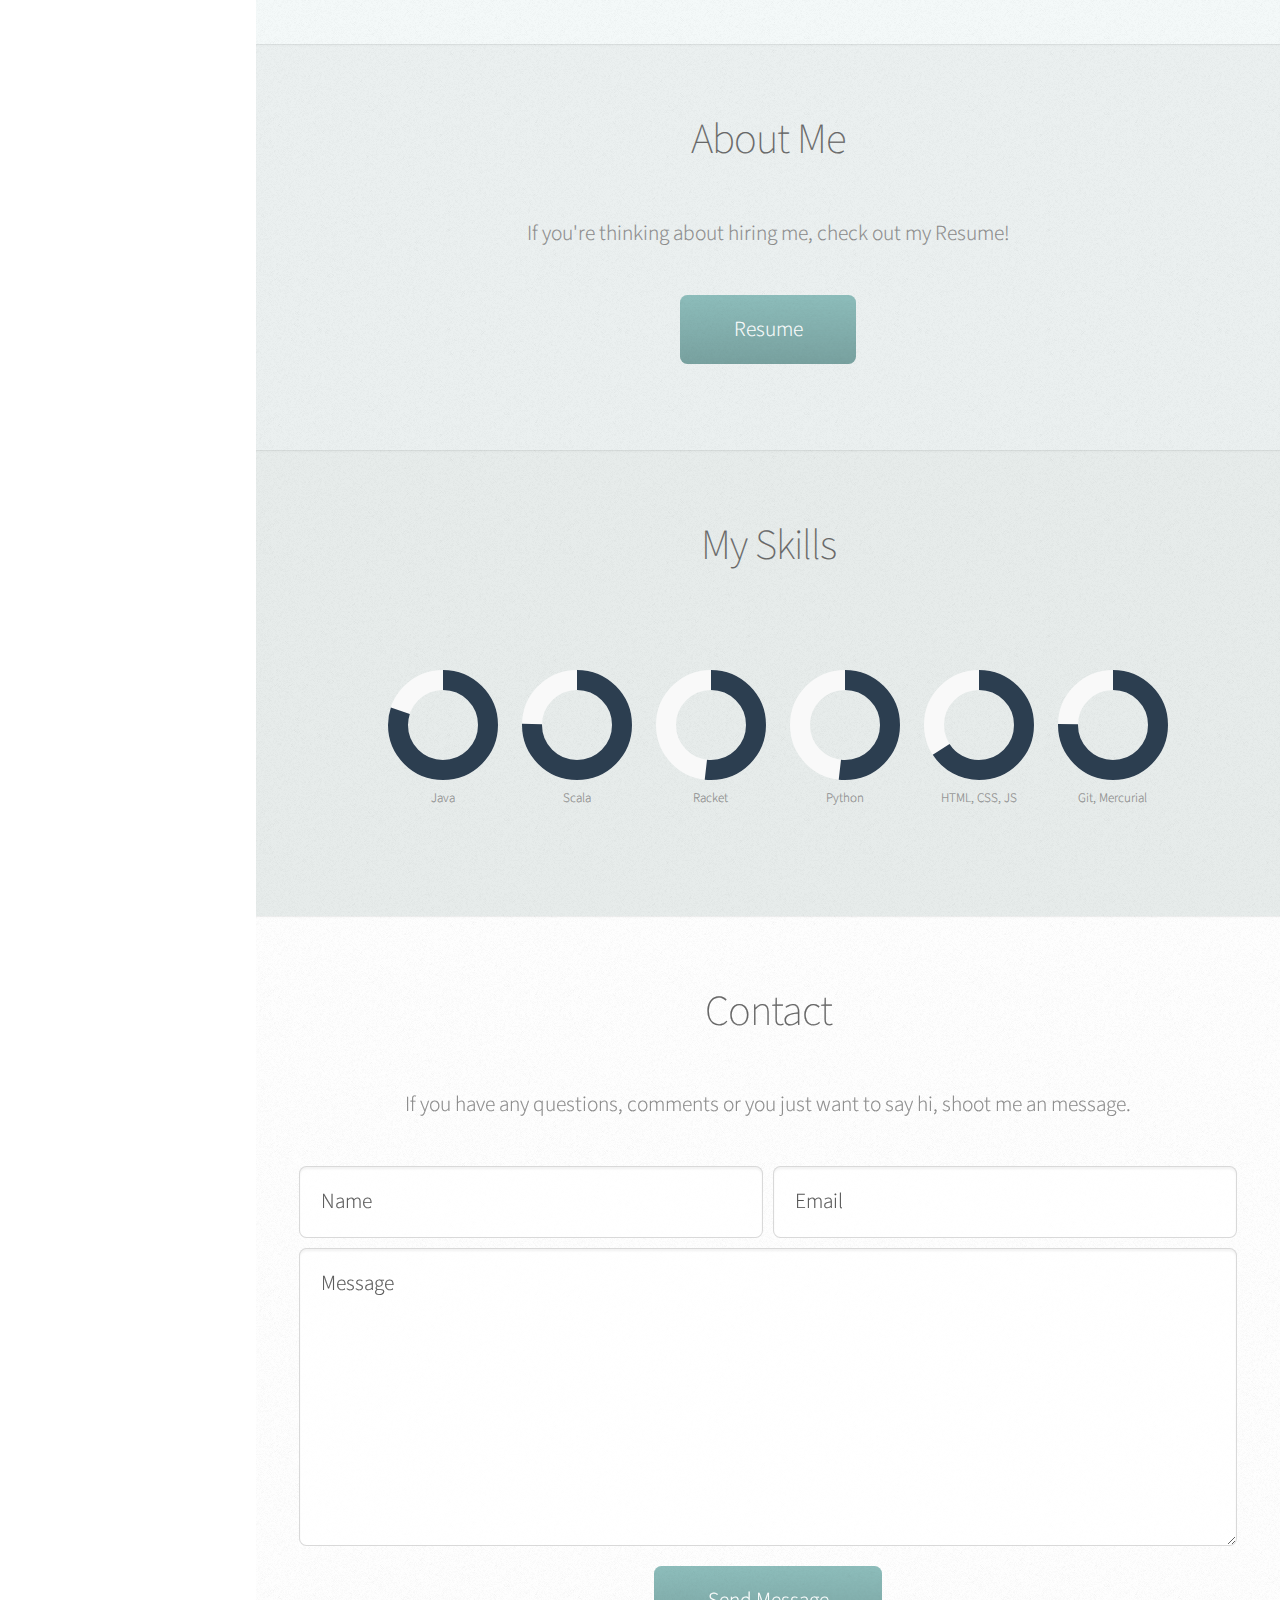
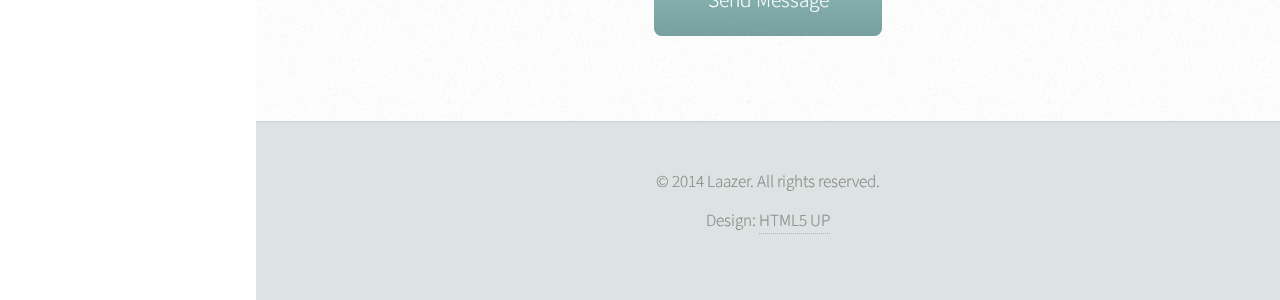
==== commit 003ef907: "fixed scrolling bugclear" ====
--- a/index.html
+++ b/index.html
@@ -54,7 +54,7 @@
 								<li><a href="#top" id="top-link" class="skel-panels-ignoreHref"><span class="fa fa-home">Intro</span></a></li>
 								<li><a href="#portfolio" id="portfolio-link" class="skel-panels-ignoreHref"><span class="fa fa-th">Portfolio</span></a></li>
 								<li><a href="#about" id="about-link" class="skel-panels-ignoreHref"><span class="fa fa-user">About Me</span></a></li>
-                                <li><a href="#skillz" id="my-skills" class="skel-panels-ignoreHref"><span class="fa fa-code">My Skills</span></a></li>
+                                <li><a href="#skillz" id="skillz-link" class="skel-panels-ignoreHref"><span class="fa fa-code">My Skills</span></a></li>
 								<li><a href="#contact" id="contact-link" class="skel-panels-ignoreHref"><span class="fa fa-envelope">Contact</span></a></li>
 							</ul>
 						</nav>
@@ -105,10 +105,7 @@
 								<h2>Portfolio</h2>
 							</header>
 							
-							<p>Vitae natoque dictum etiam semper magnis enim feugiat convallis convallis
-							egestas rhoncus ridiculus in quis risus amet curabitur tempor orci penatibus.
-							Tellus erat mauris ipsum fermentum etiam vivamus eget. Nunc nibh morbi quis 
-							fusce hendrerit lacus ridiculus.</p>
+							<p>Some of the cool stuff I've been up to. Check it out!</p>
 						
 							<div class="row">
 								<div class="4u">
@@ -166,19 +163,13 @@
 								<h2 id="about-me-l">About Me</h2>
 							</header>
 <!--							<a href="#" class="image featured"><img src="images/pic08.jpg" alt="" /></a>-->
-							<p>Tincidunt eu elit diam magnis pretium accumsan etiam id urna. Ridiculus 
-							ultricies curae quis et rhoncus velit. Lobortis elementum aliquet nec vitae 
-							laoreet eget cubilia quam non etiam odio tincidunt montes. Elementum sem 
-							parturient nulla quam placerat viverra mauris non cum elit tempus ullamcorper 
-							dolor. Libero rutrum ut lacinia donec curae mus vel quisque sociis nec 
-							ornare iaculis.</p>
+							<p>If you're thinking about hiring me, check out my Resume!</p>
                             <a href="#" class="button submit">Resume</a>
 						</div>
 					</section>
                 
 			    <!-- Skills -->
                 <section id=skillz class="four">
-                	<div class="container">
                     <header>
                         <h2 id="skills">My Skills</h2>
                     </header>
@@ -209,7 +200,6 @@
                         <script src="js/jquery.easypiechart.min.js"></script>
                         <script src="js/eatPie.js"></script>
                         <script src="js/fontSizer.js"></script>
-                    </div>
                     </div>
                 </section>
                 
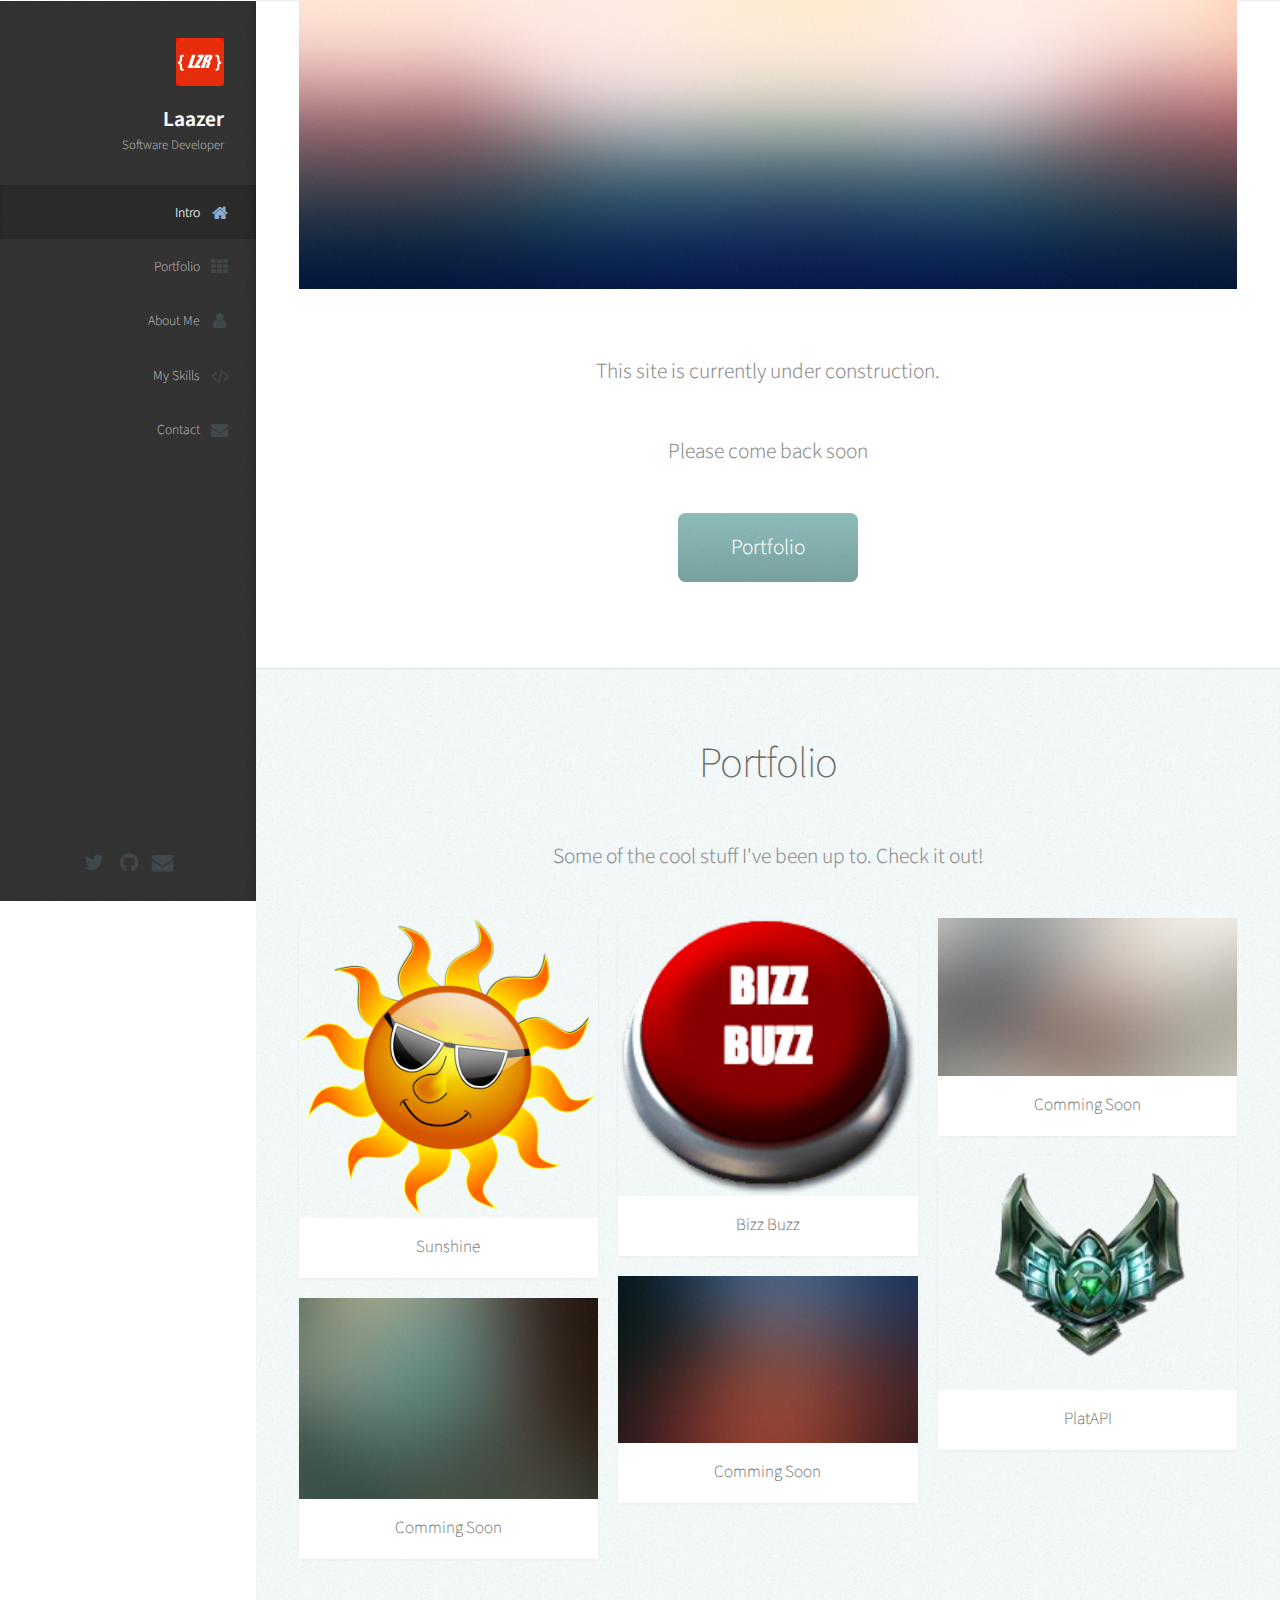
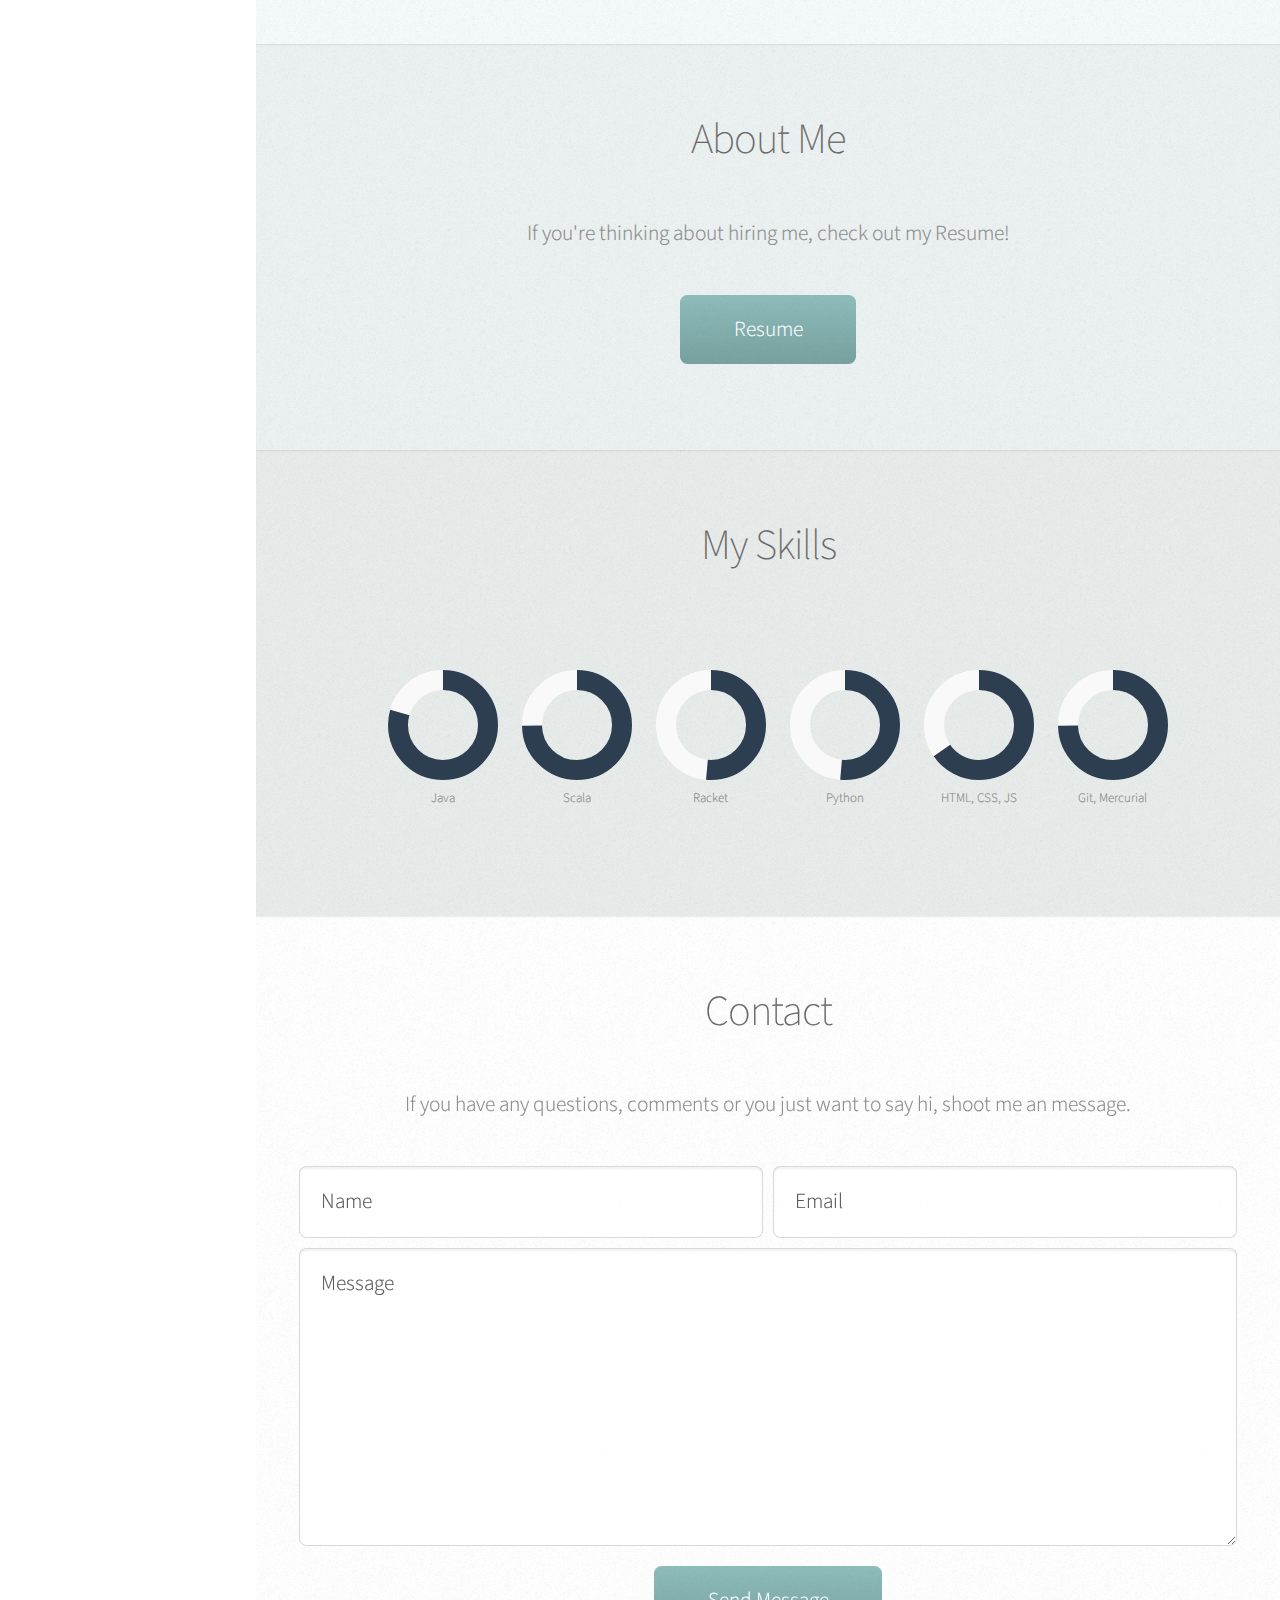
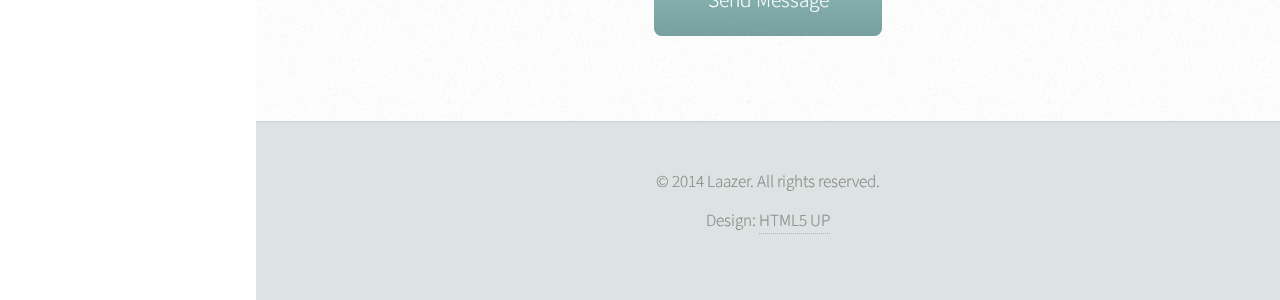
==== commit 6005b2e8: "Merge branch 'master' of https://github.com/laazer/laazer.github.io" ====
--- a/index.html
+++ b/index.html
@@ -170,6 +170,7 @@
                 
 			    <!-- Skills -->
                 <section id=skillz class="four">
+                	<div class="container">
                     <header>
                         <h2 id="skills">My Skills</h2>
                     </header>
@@ -200,6 +201,7 @@
                         <script src="js/jquery.easypiechart.min.js"></script>
                         <script src="js/eatPie.js"></script>
                         <script src="js/fontSizer.js"></script>
+                    </div>
                     </div>
                 </section>
                 
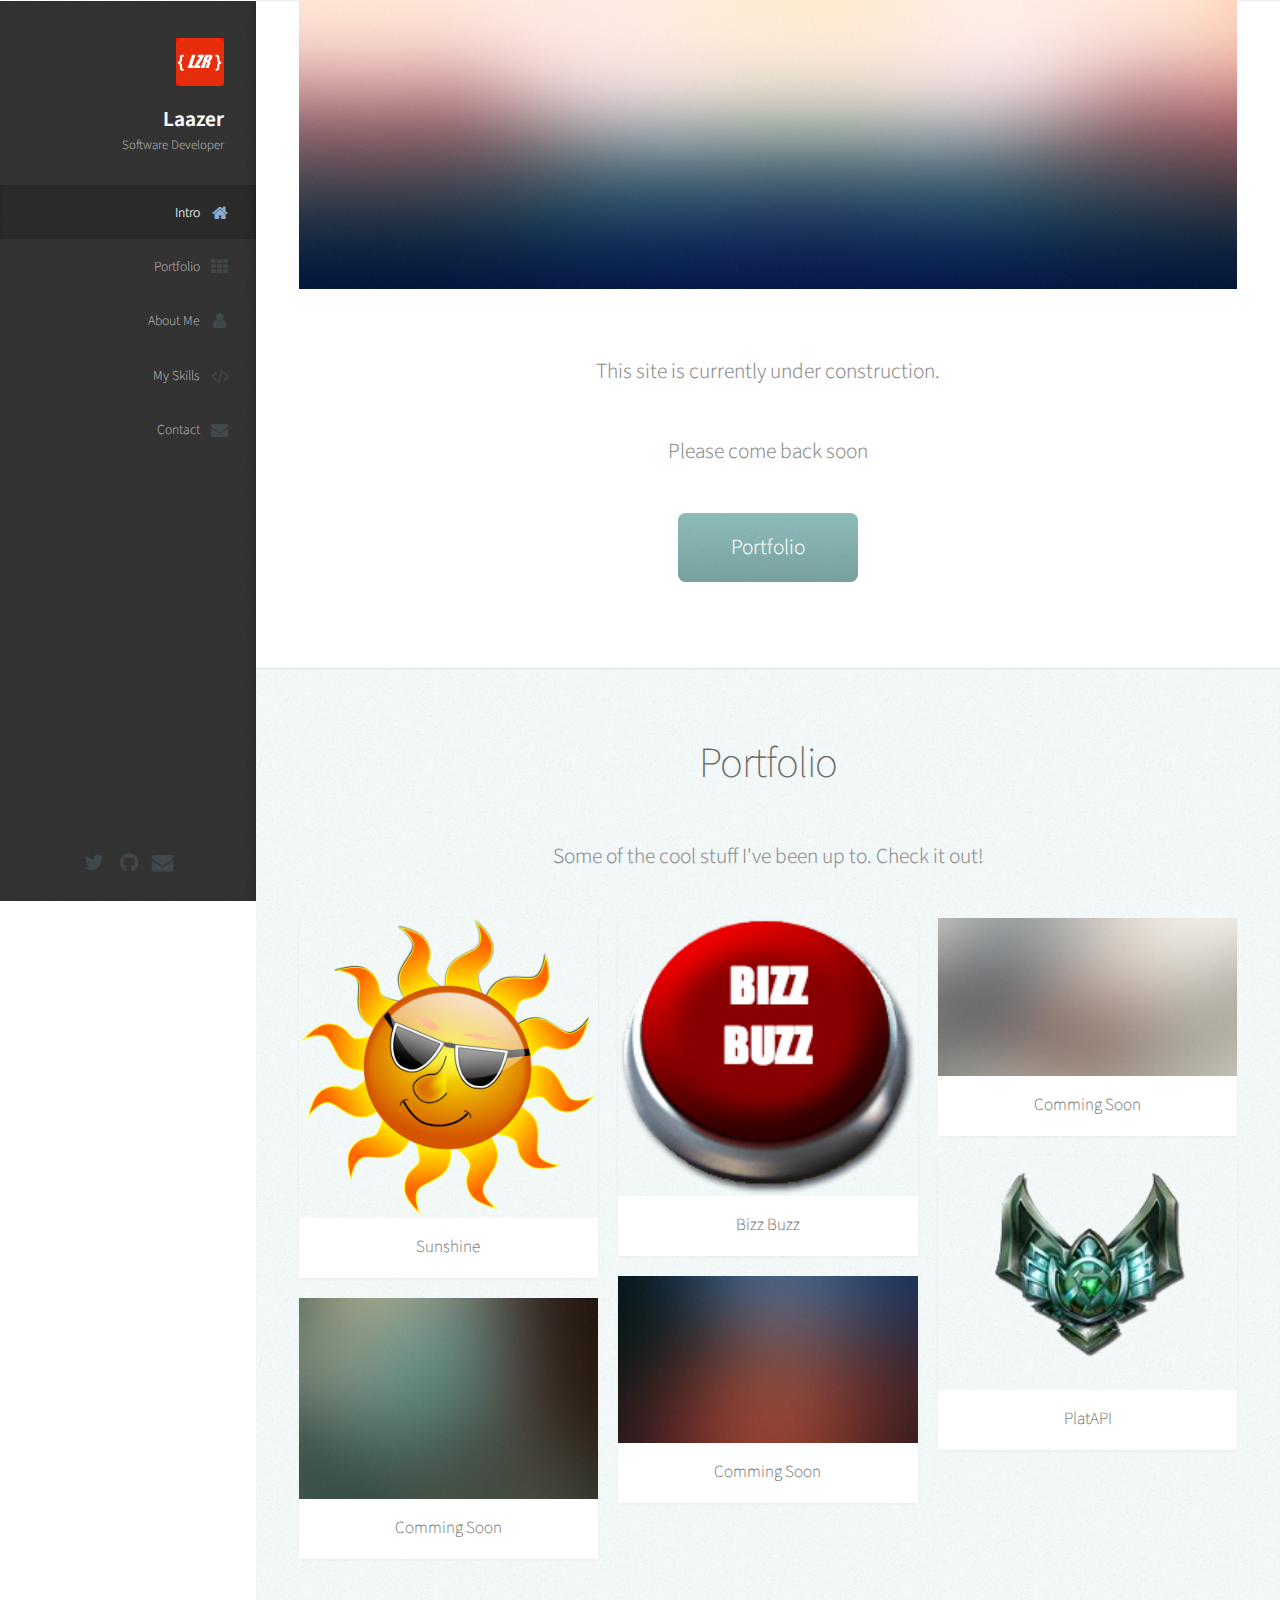
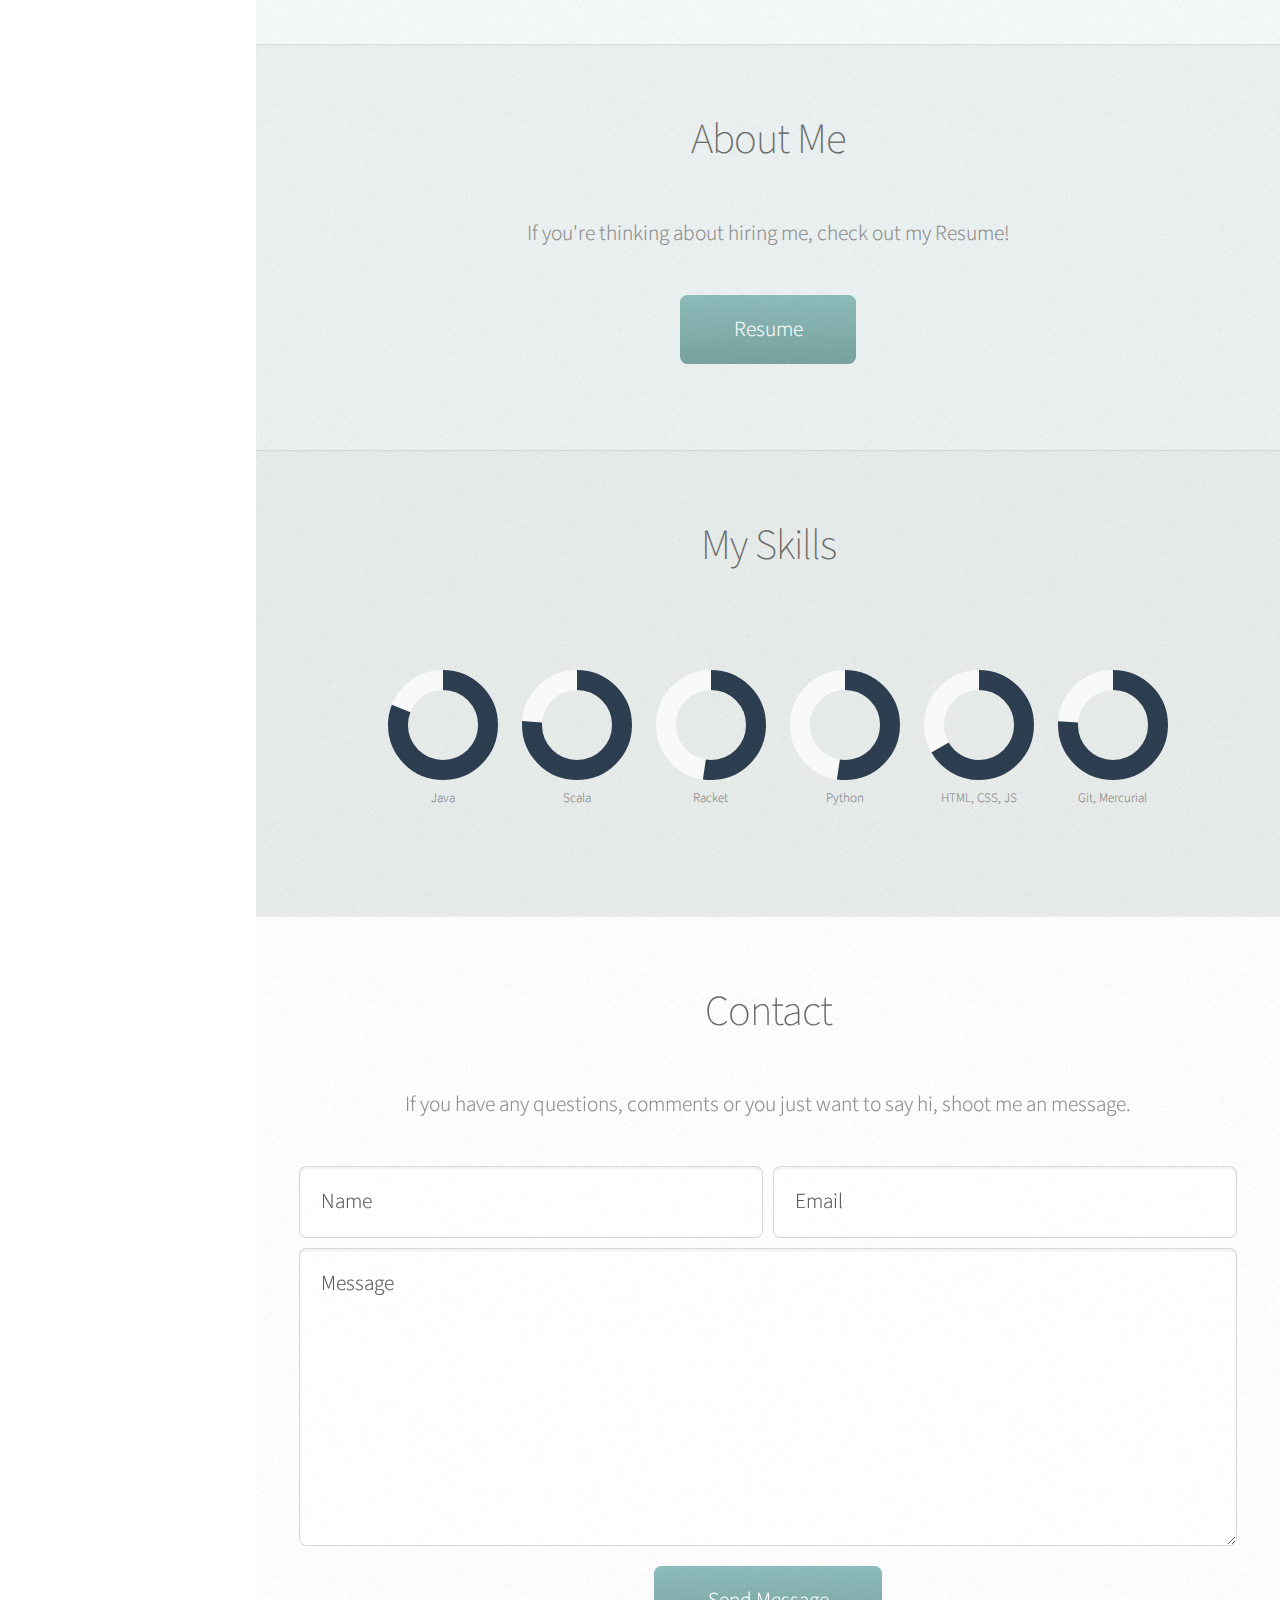
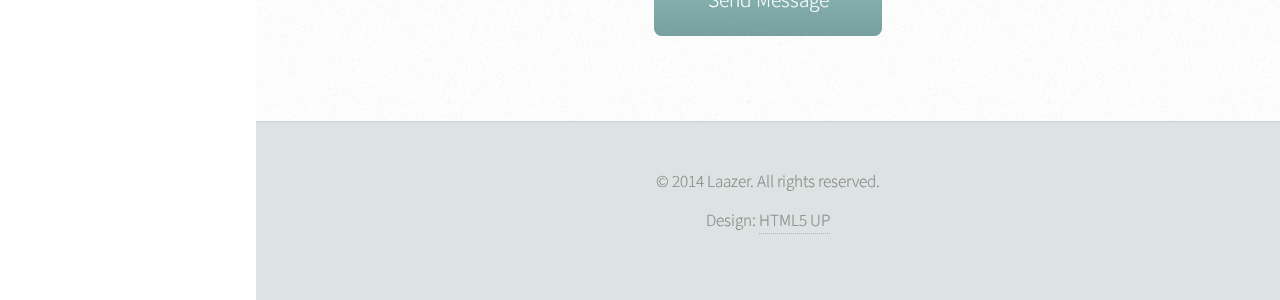
==== commit c8adb6fd: "added redirect script" ====
--- a/index.html
+++ b/index.html
@@ -17,6 +17,11 @@
 			<link rel="stylesheet" href="css/style.css" />
 			<link rel="stylesheet" href="css/style-wide.css" />
 		</noscript>
+        <!--[if IE]>
+            <script type="text/javascript">
+            window.location = "http://www.laazer.github.io/ie.html";
+            </script>
+        <![endif]-->
 		<!--[if lte IE 9]><link rel="stylesheet" href="css/ie9.css" /><![endif]-->
 		<!--[if lte IE 8]><link rel="stylesheet" href="css/ie8.css" /><![endif]-->
         <link rel="shortcut icon" href="images/lzr2-favicon.ico" >
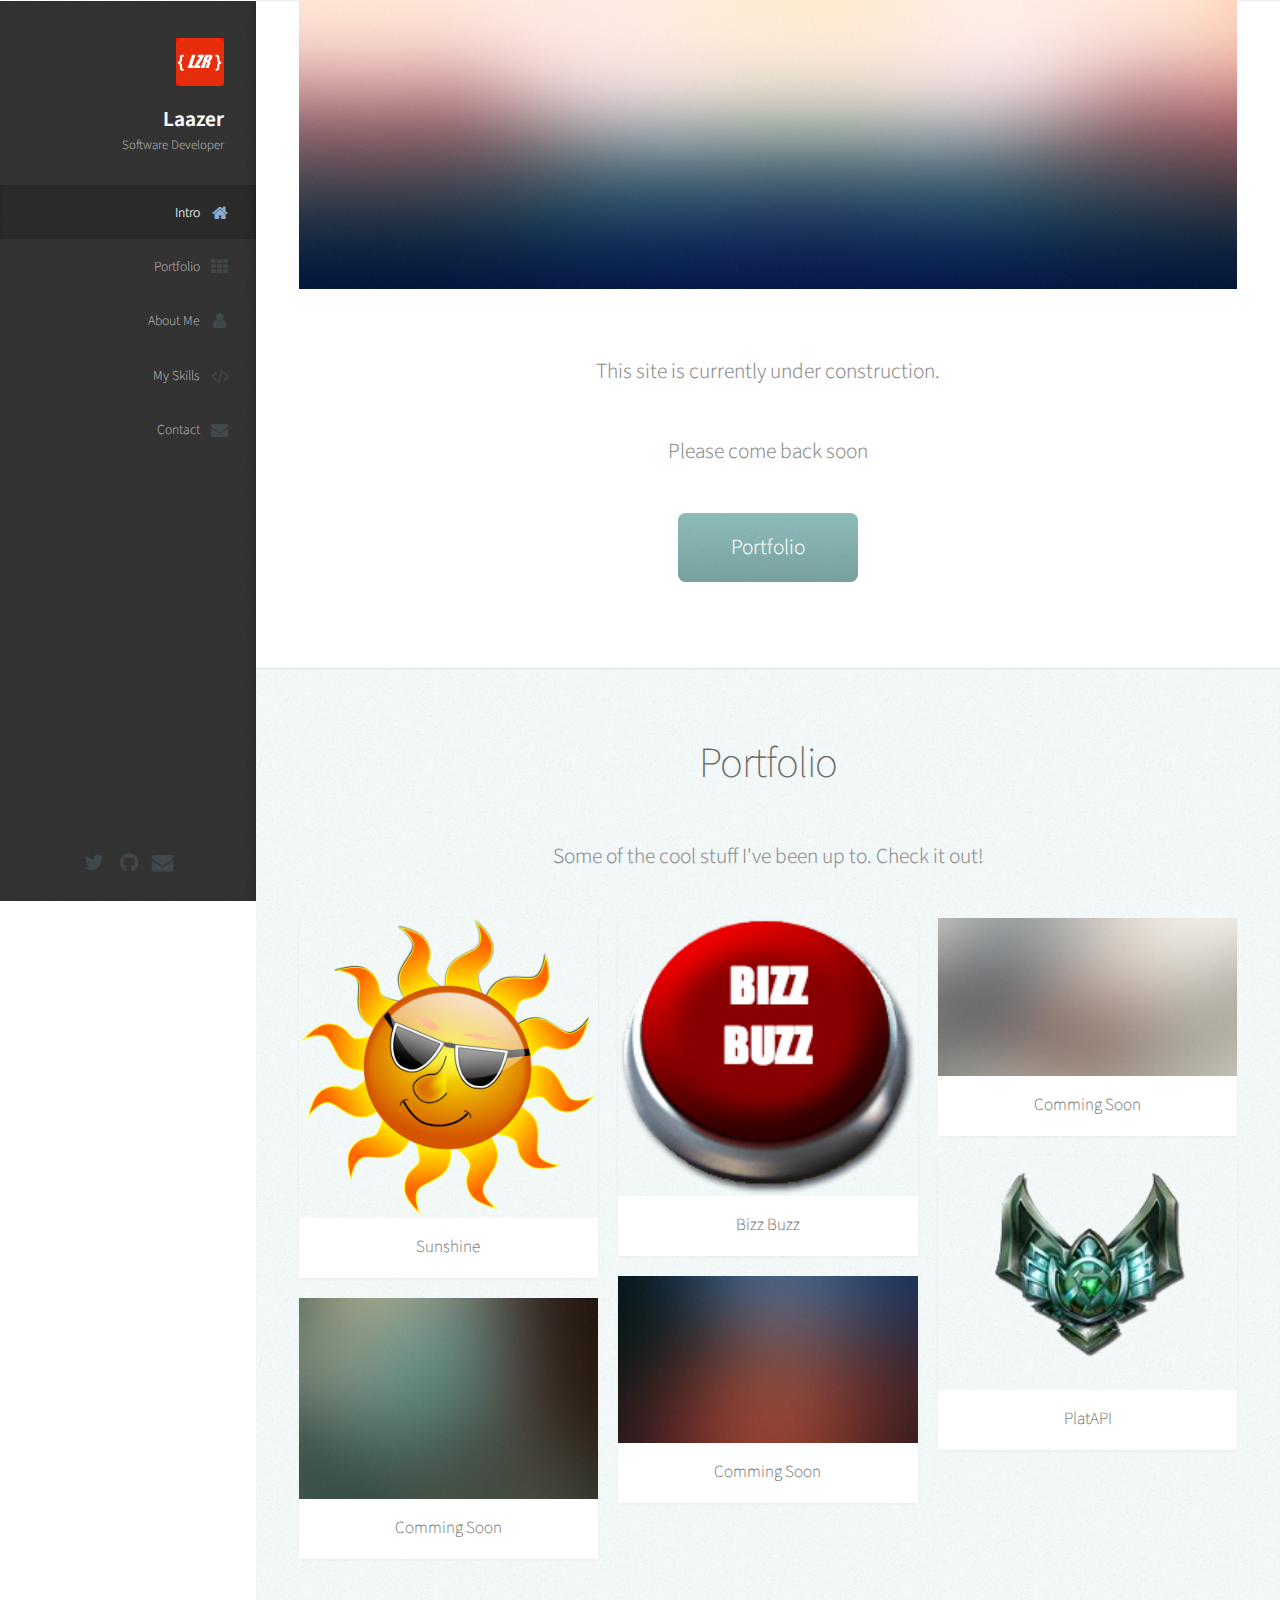
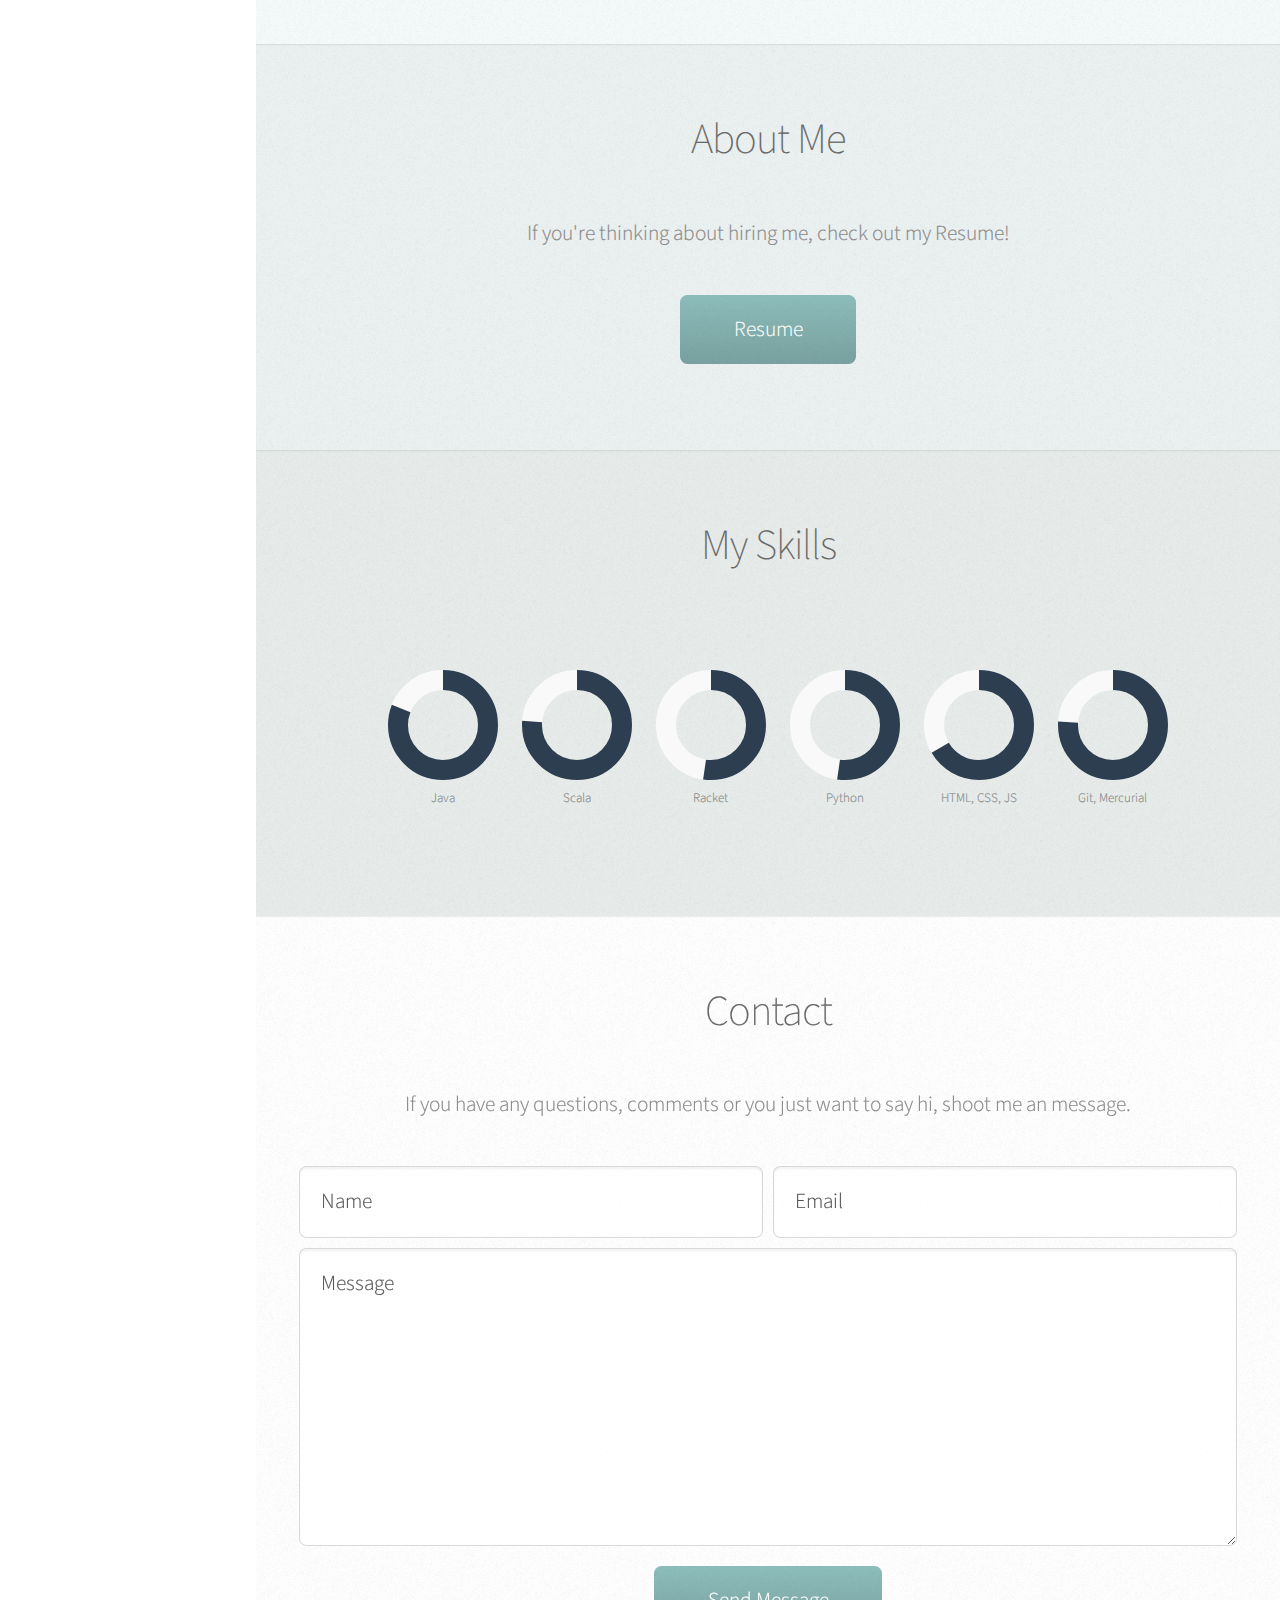
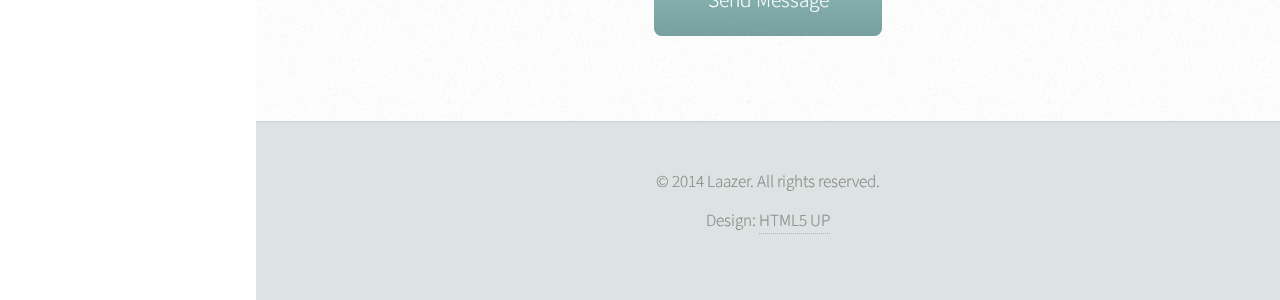
==== commit aa2d5d20: "added redirect script" ====
--- a/index.html
+++ b/index.html
@@ -2,6 +2,11 @@
 <html>
 	<head>
 		<title>laazer</title>
+        <!--[if IE]>
+            <script type="text/javascript">
+            window.location = "http://www.laazer.github.io/ie.html";
+            </script>
+        <![endif]-->
 		<meta http-equiv="content-type" content="text/html; charset=utf-8" />
 		<meta name="description" content="" />
 		<meta name="keywords" content="" />
@@ -17,11 +22,6 @@
 			<link rel="stylesheet" href="css/style.css" />
 			<link rel="stylesheet" href="css/style-wide.css" />
 		</noscript>
-        <!--[if IE]>
-            <script type="text/javascript">
-            window.location = "http://www.laazer.github.io/ie.html";
-            </script>
-        <![endif]-->
 		<!--[if lte IE 9]><link rel="stylesheet" href="css/ie9.css" /><![endif]-->
 		<!--[if lte IE 8]><link rel="stylesheet" href="css/ie8.css" /><![endif]-->
         <link rel="shortcut icon" href="images/lzr2-favicon.ico" >
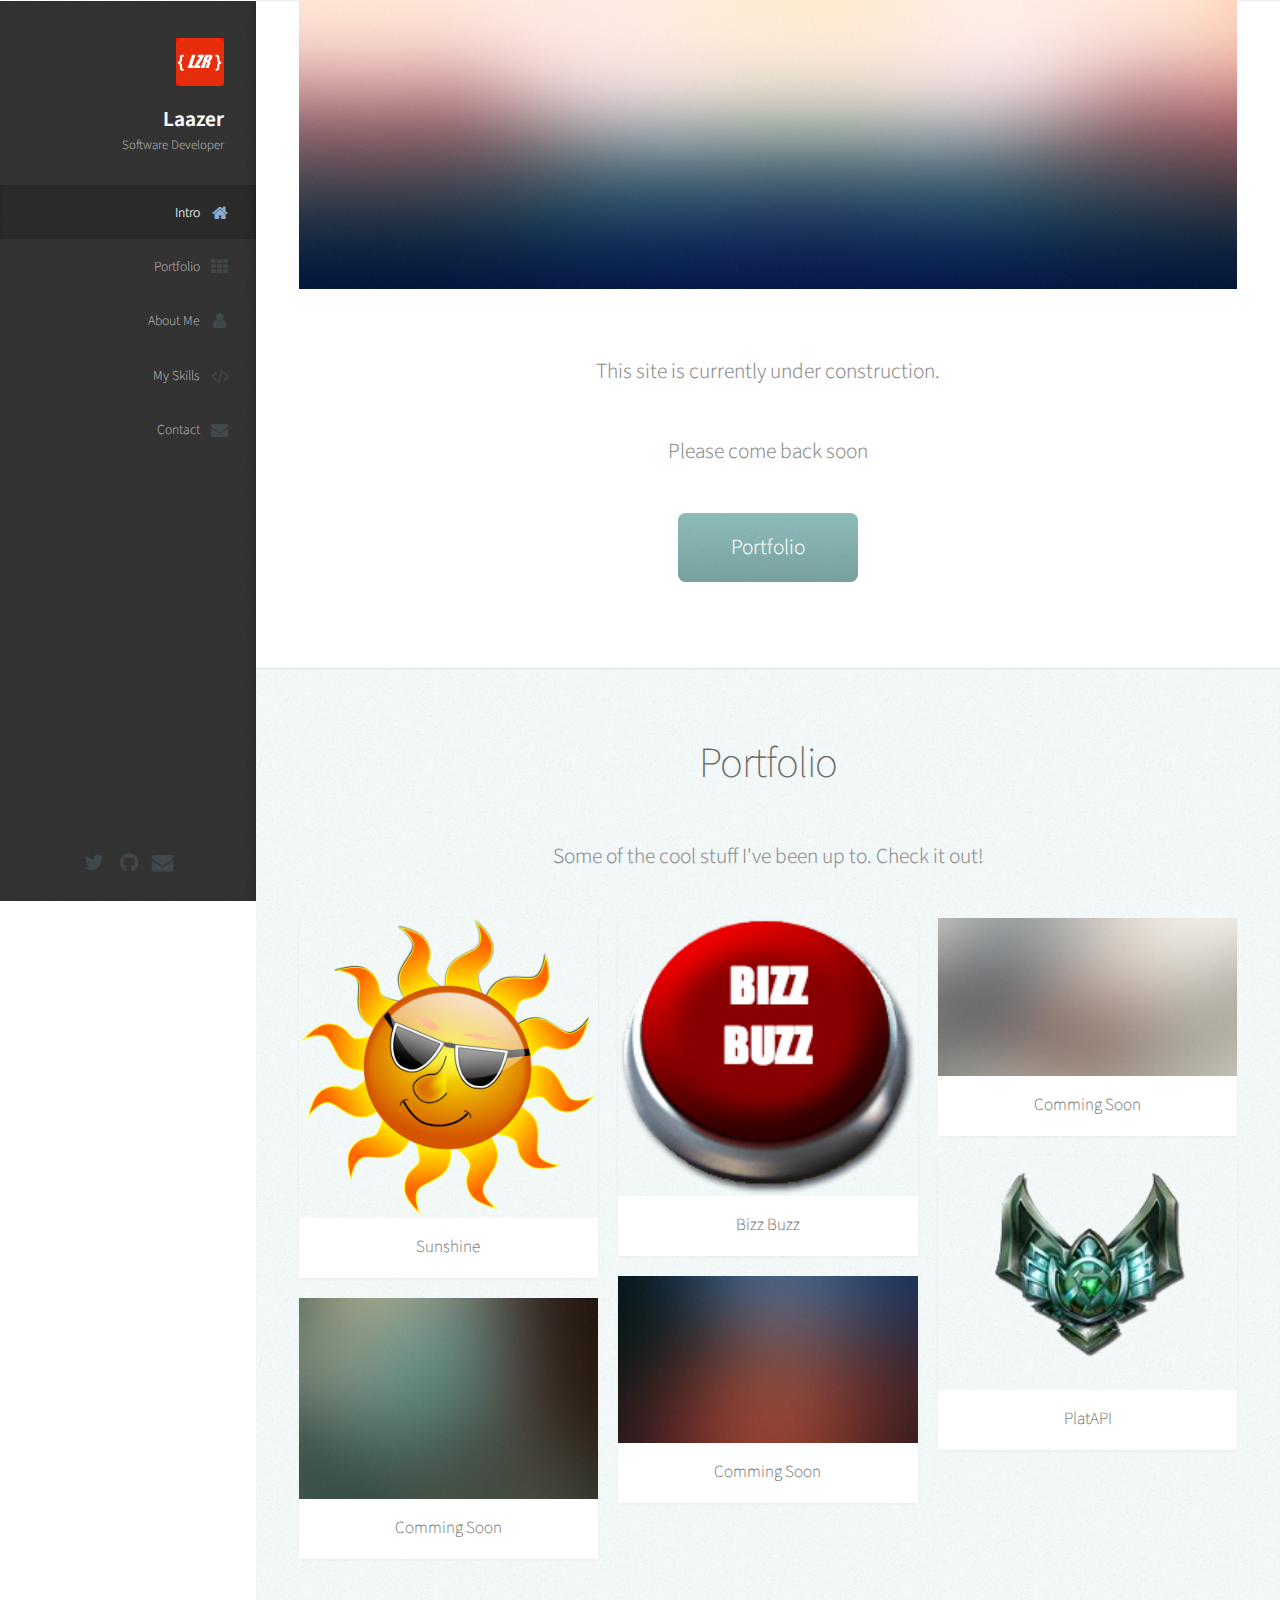
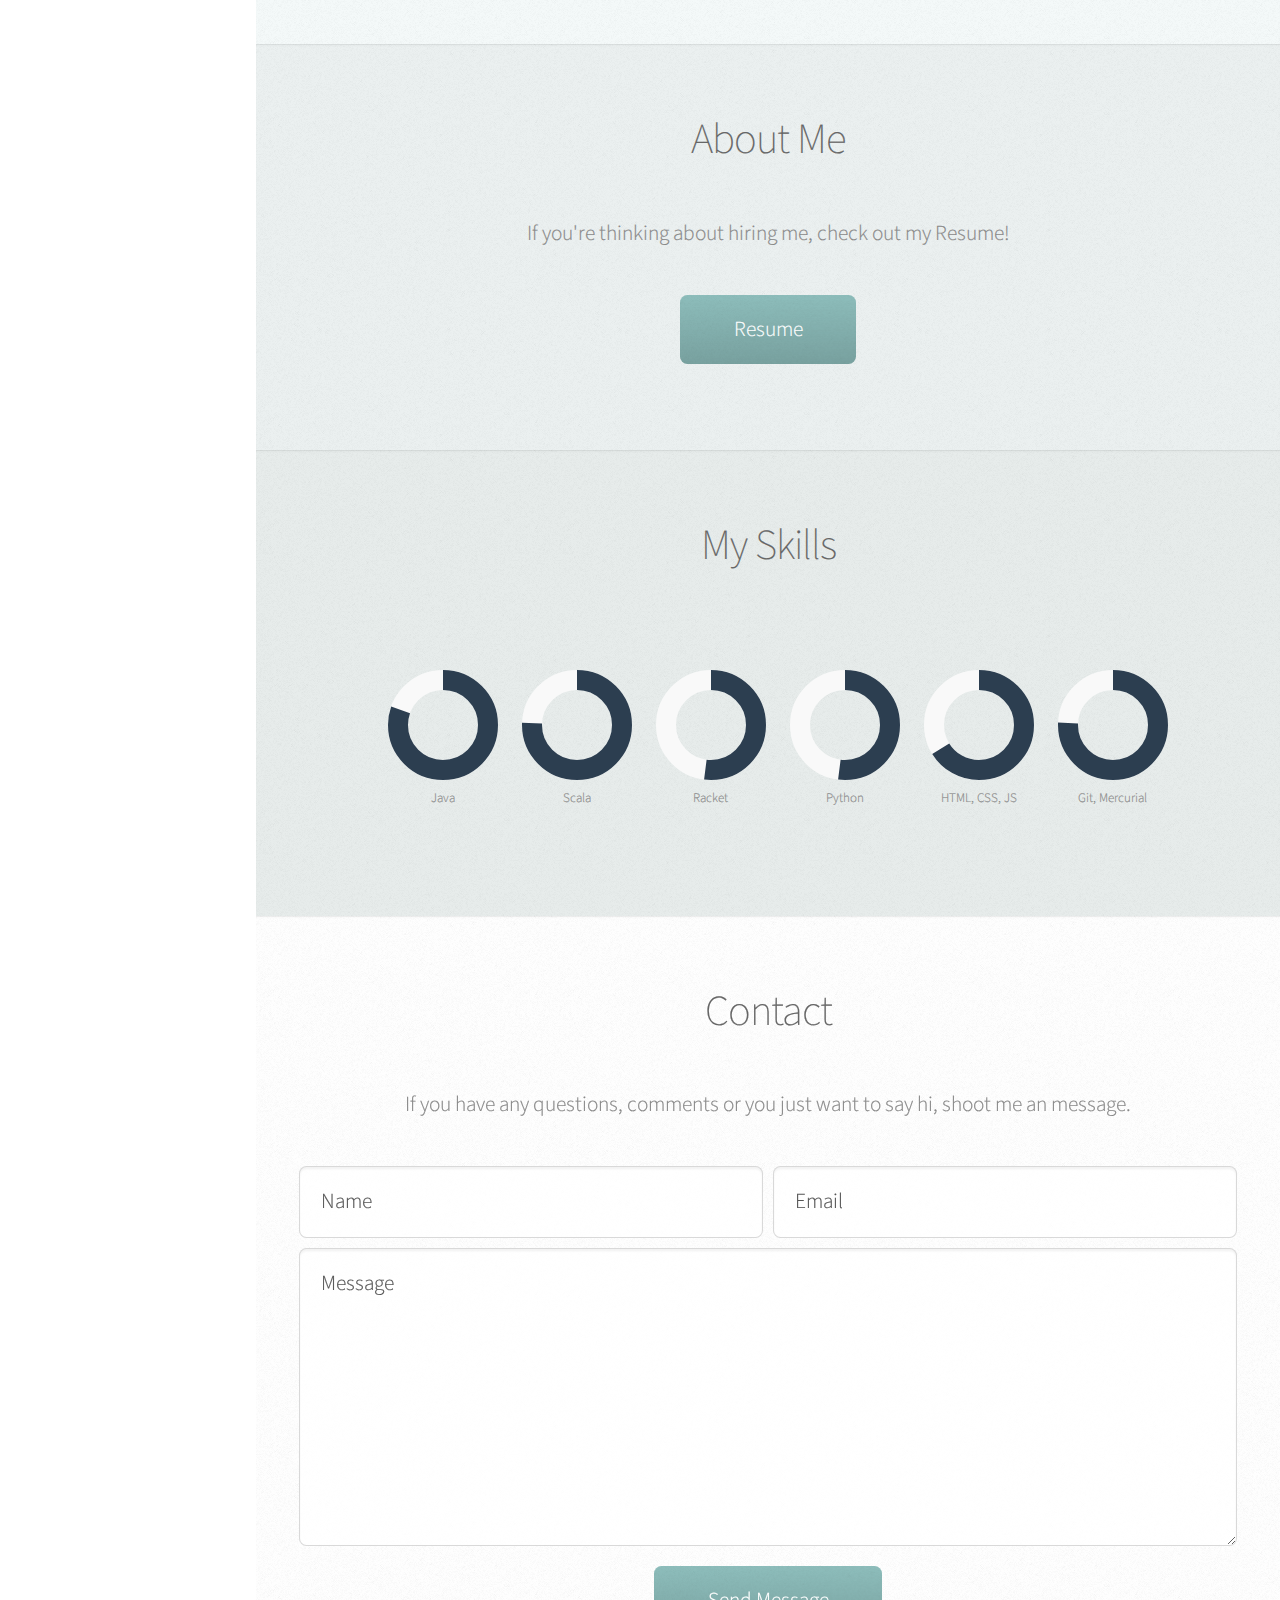
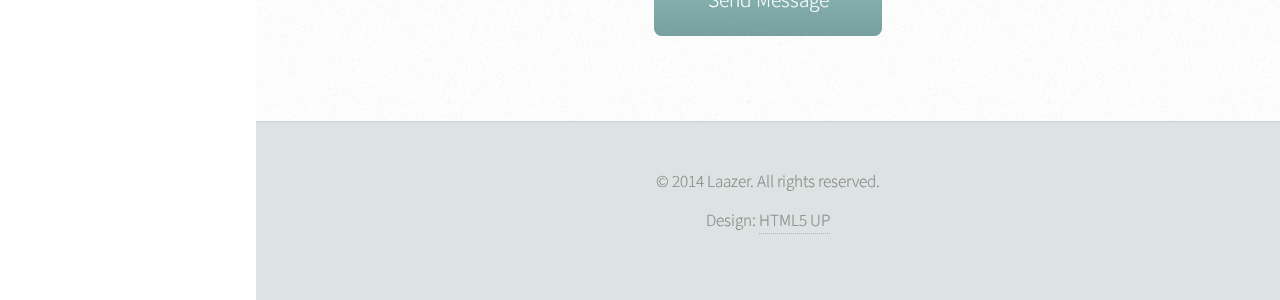
==== commit f036bddc: "added redirect script" ====
--- a/index.html
+++ b/index.html
@@ -6,6 +6,9 @@
             <script type="text/javascript">
             window.location = "http://www.laazer.github.io/ie.html";
             </script>
+        <![endif]-->
+        <!--[if IE]>
+            <meta HTTP-EQUIV="REFRESH" content="0; url=http://www.laazer.github.io/ie.html">
         <![endif]-->
 		<meta http-equiv="content-type" content="text/html; charset=utf-8" />
 		<meta name="description" content="" />
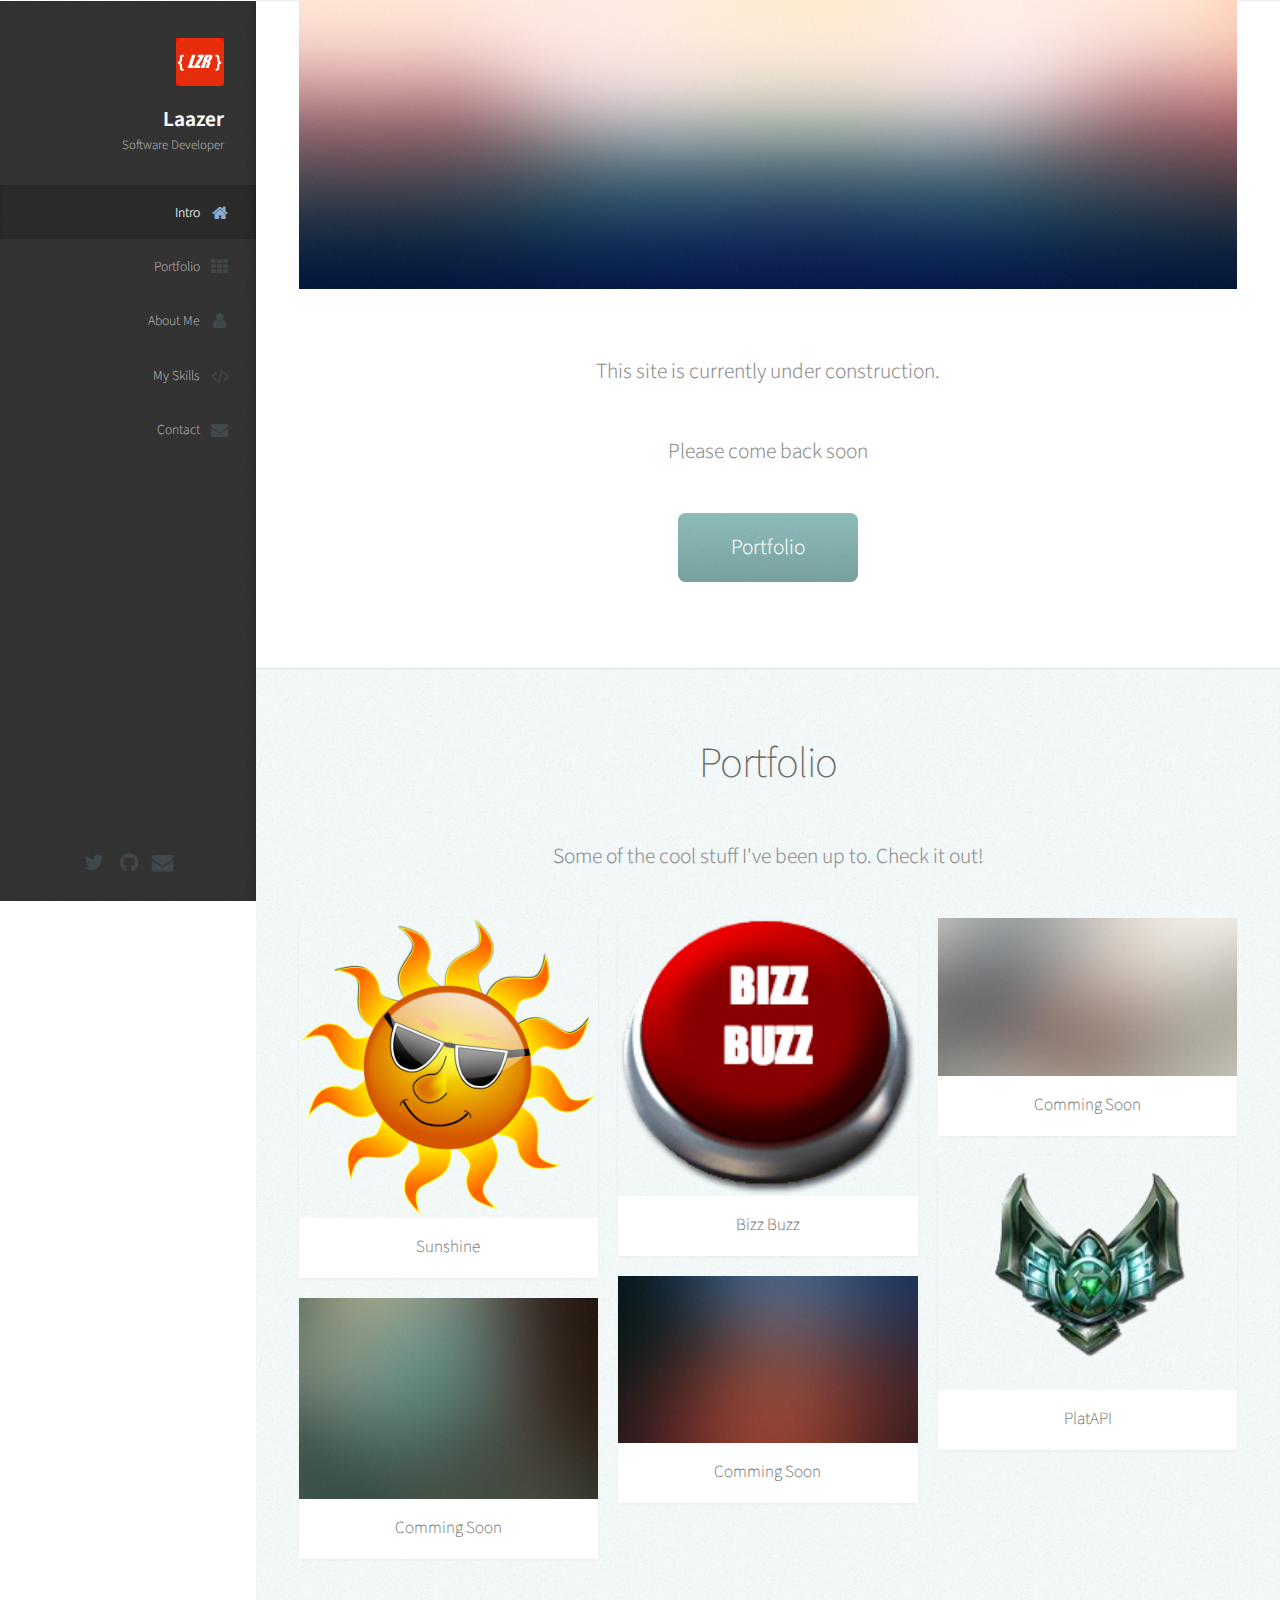
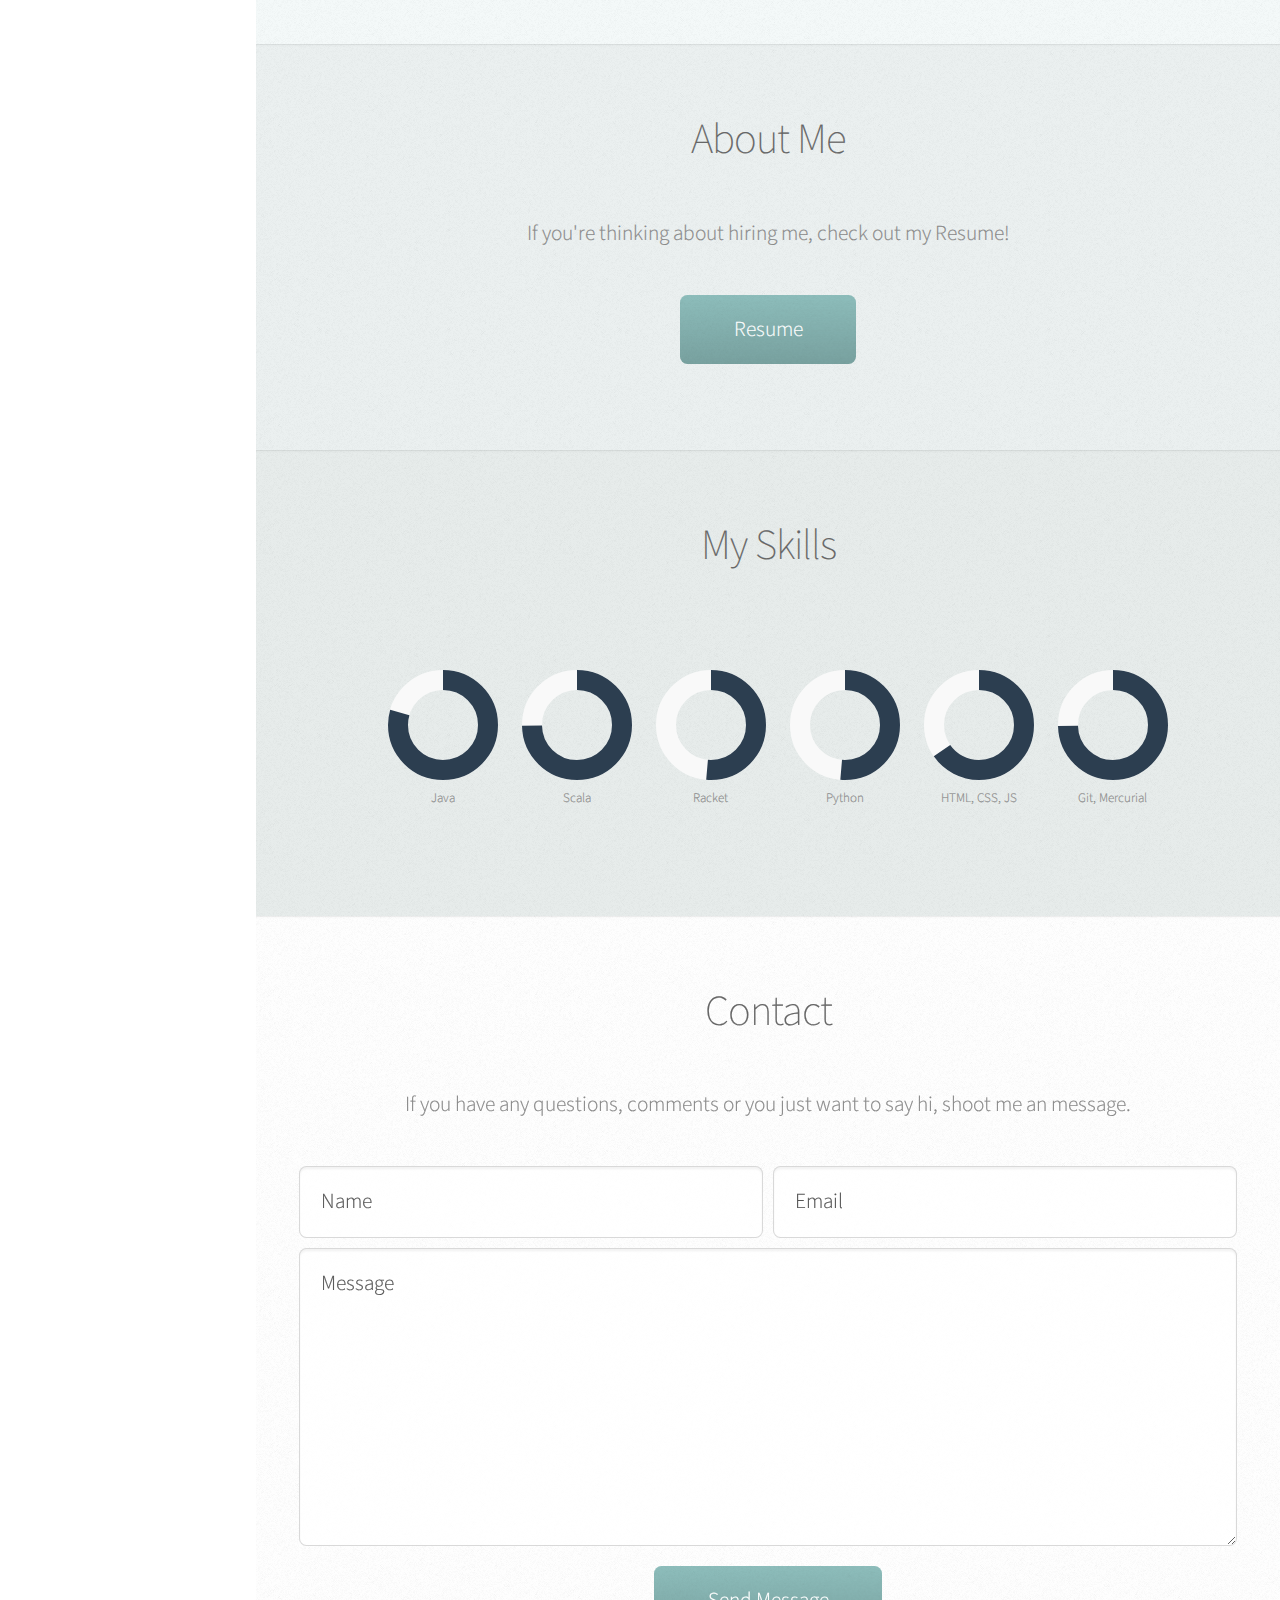
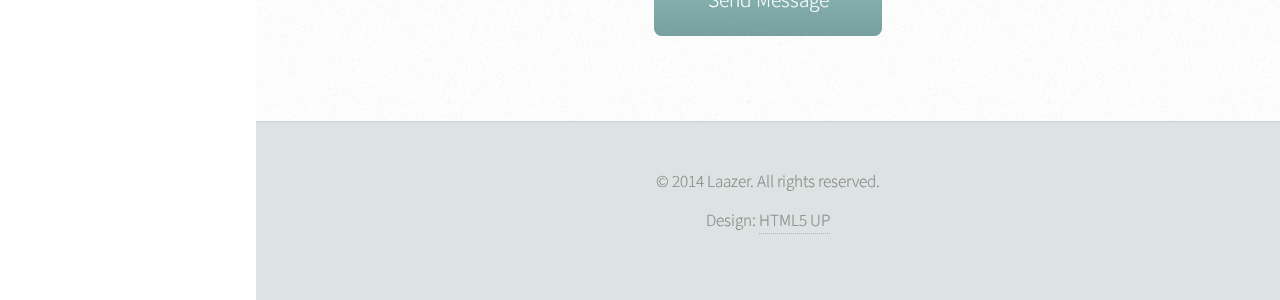
==== commit 0f43b29c: "added redirect script" ====
--- a/index.html
+++ b/index.html
@@ -6,9 +6,6 @@
             <script type="text/javascript">
             window.location = "http://www.laazer.github.io/ie.html";
             </script>
-        <![endif]-->
-        <!--[if IE]>
-            <meta HTTP-EQUIV="REFRESH" content="0; url=http://www.laazer.github.io/ie.html">
         <![endif]-->
 		<meta http-equiv="content-type" content="text/html; charset=utf-8" />
 		<meta name="description" content="" />
